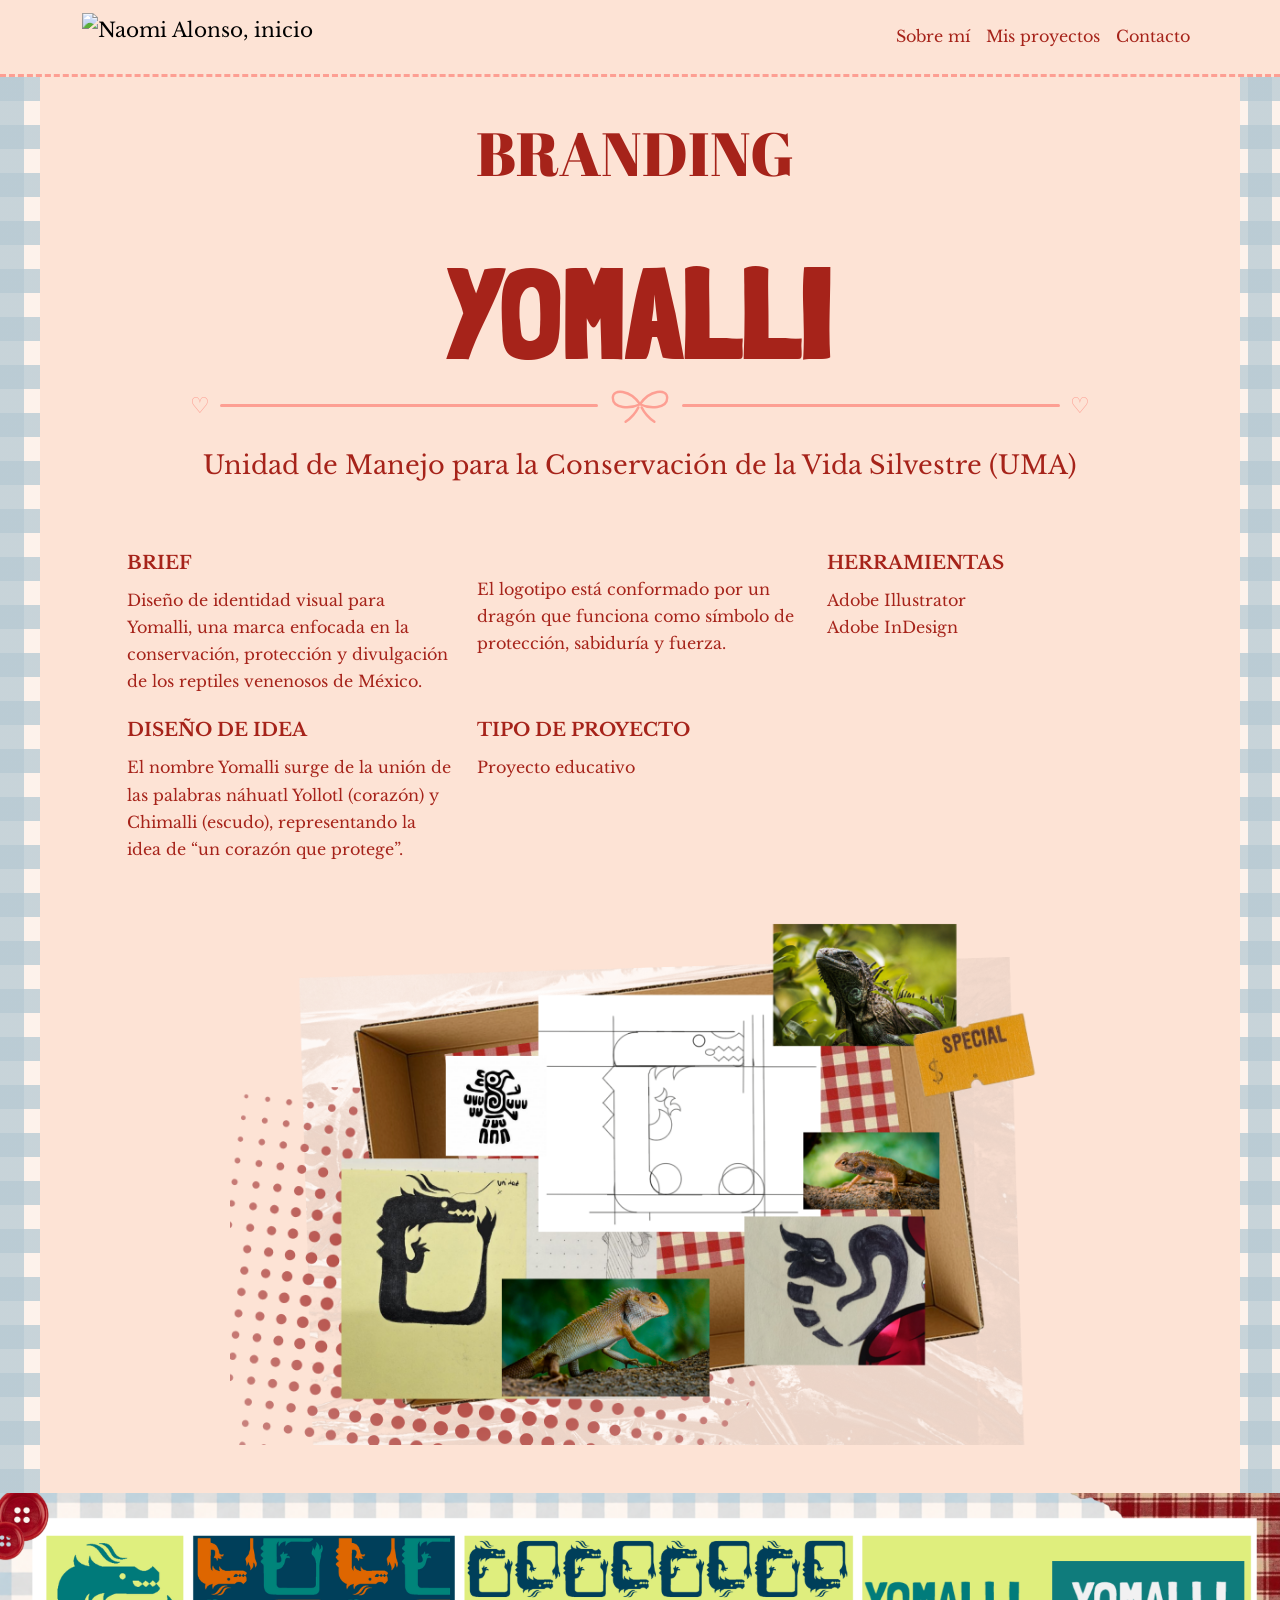
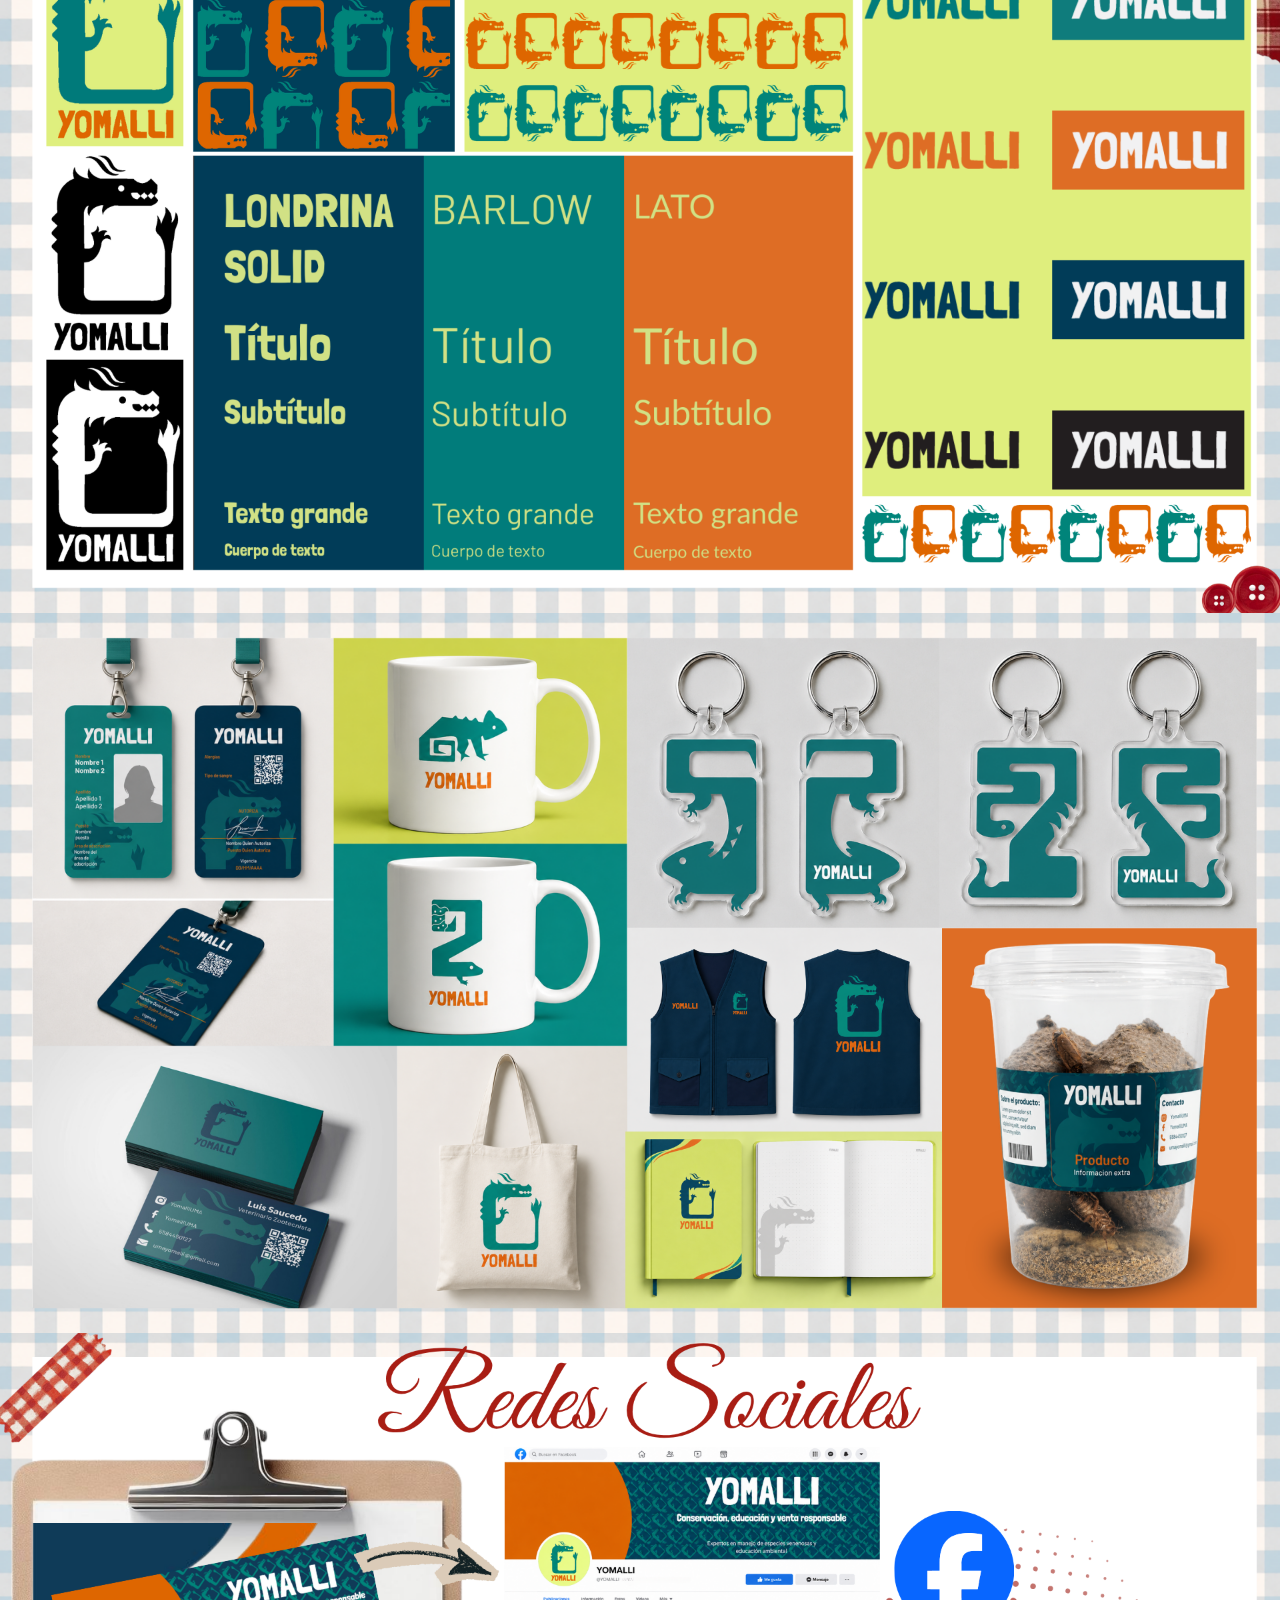
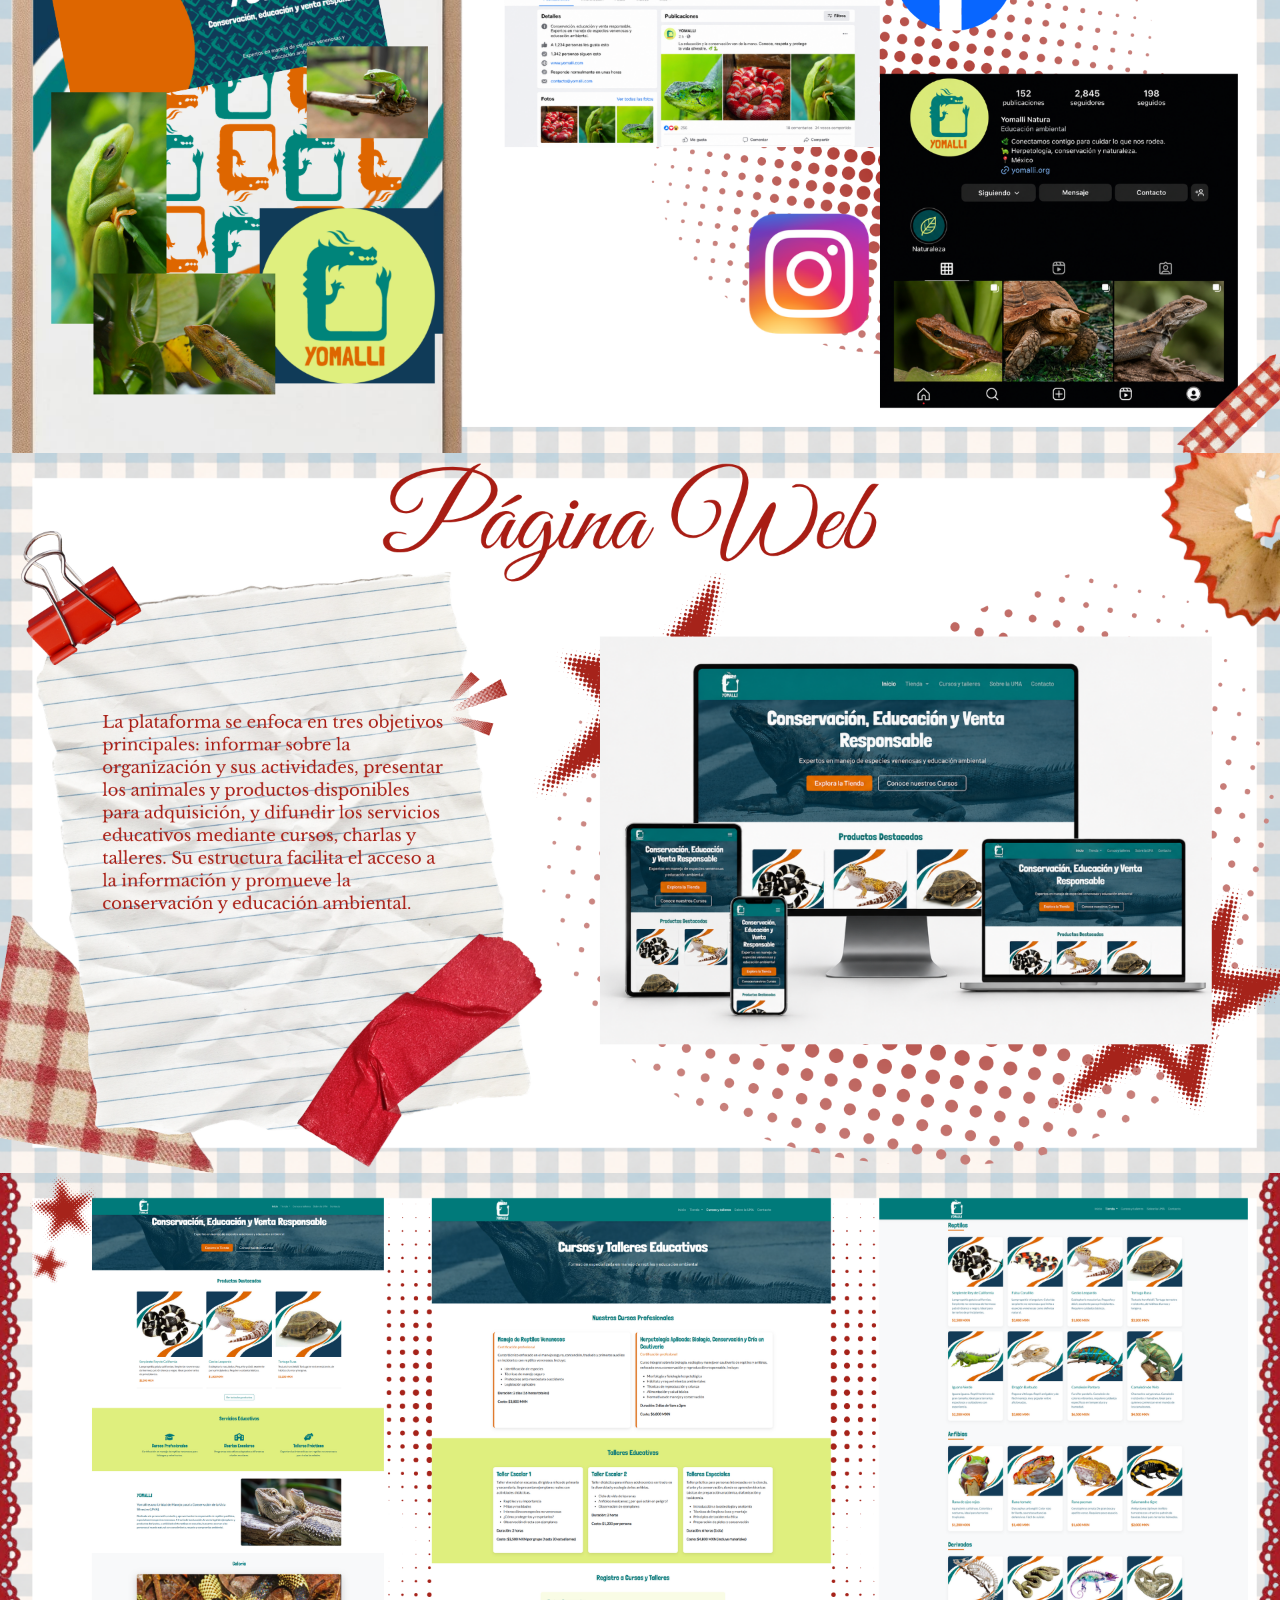
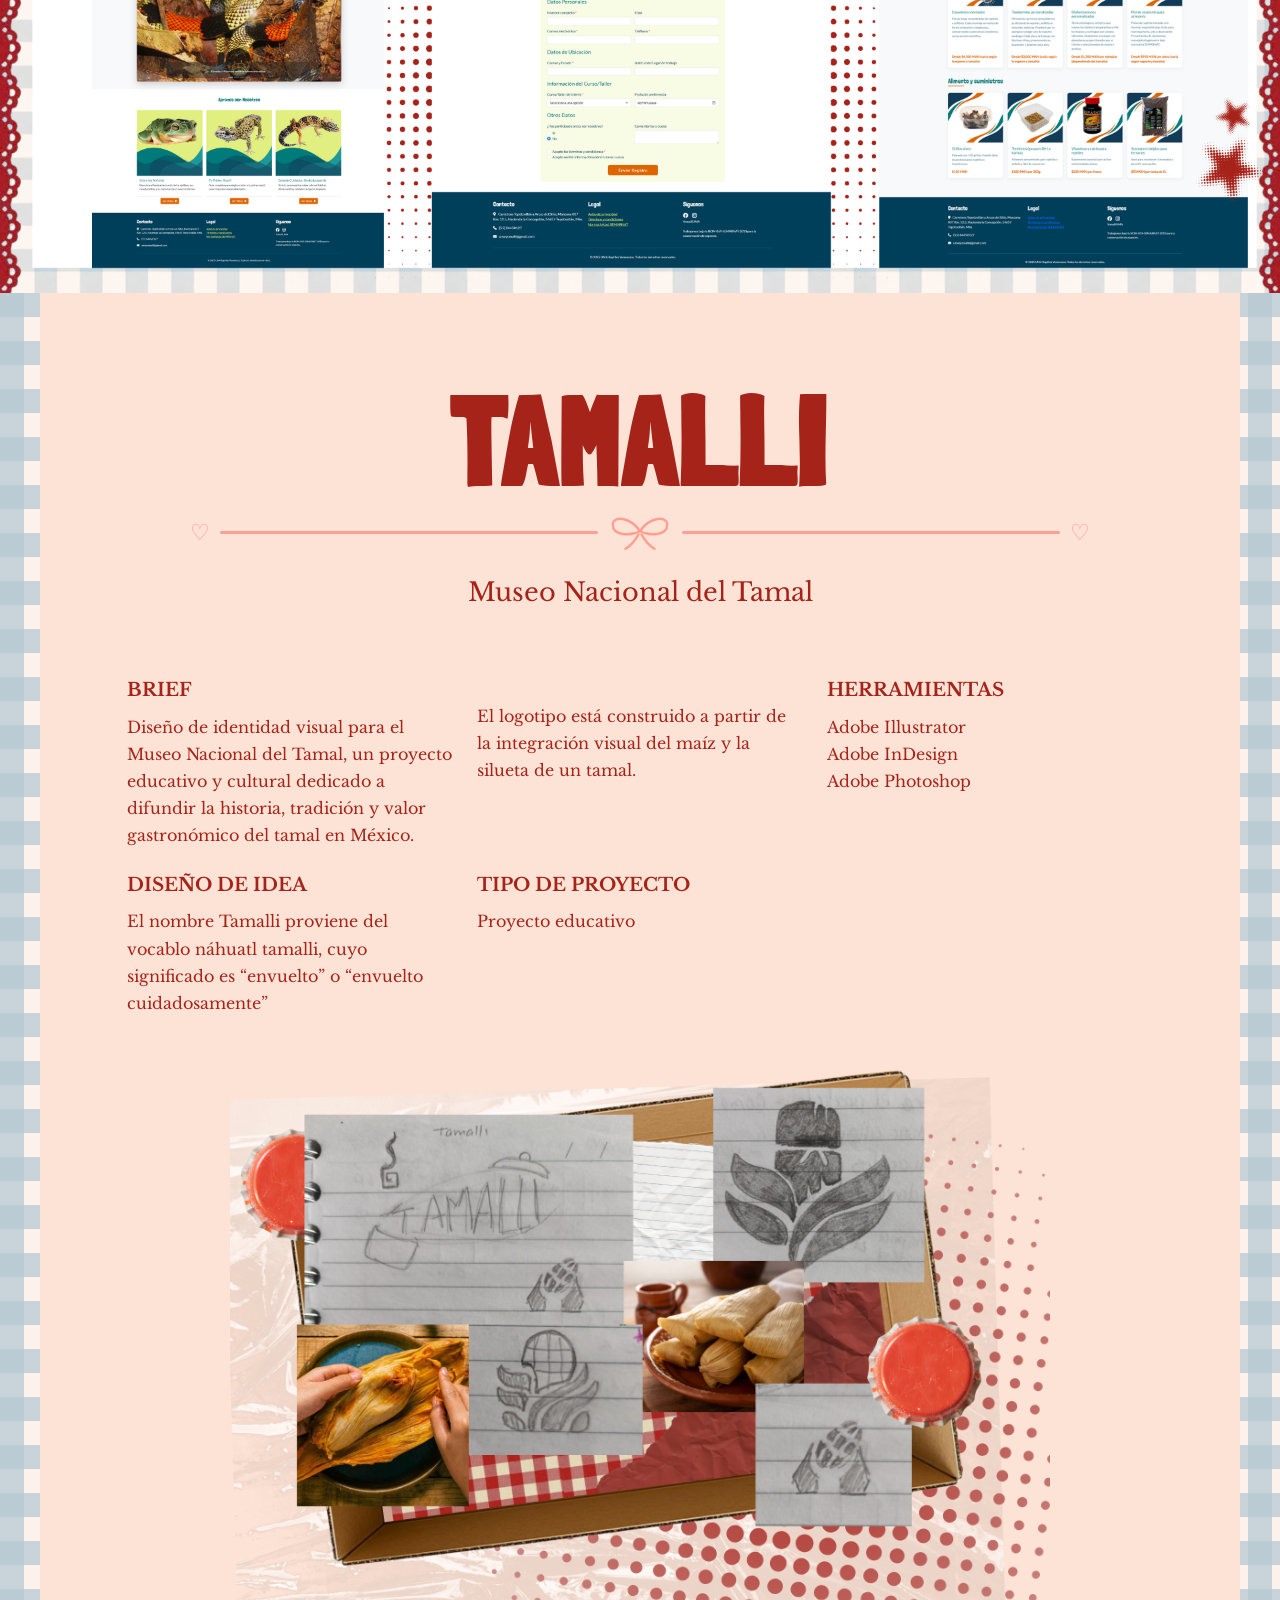
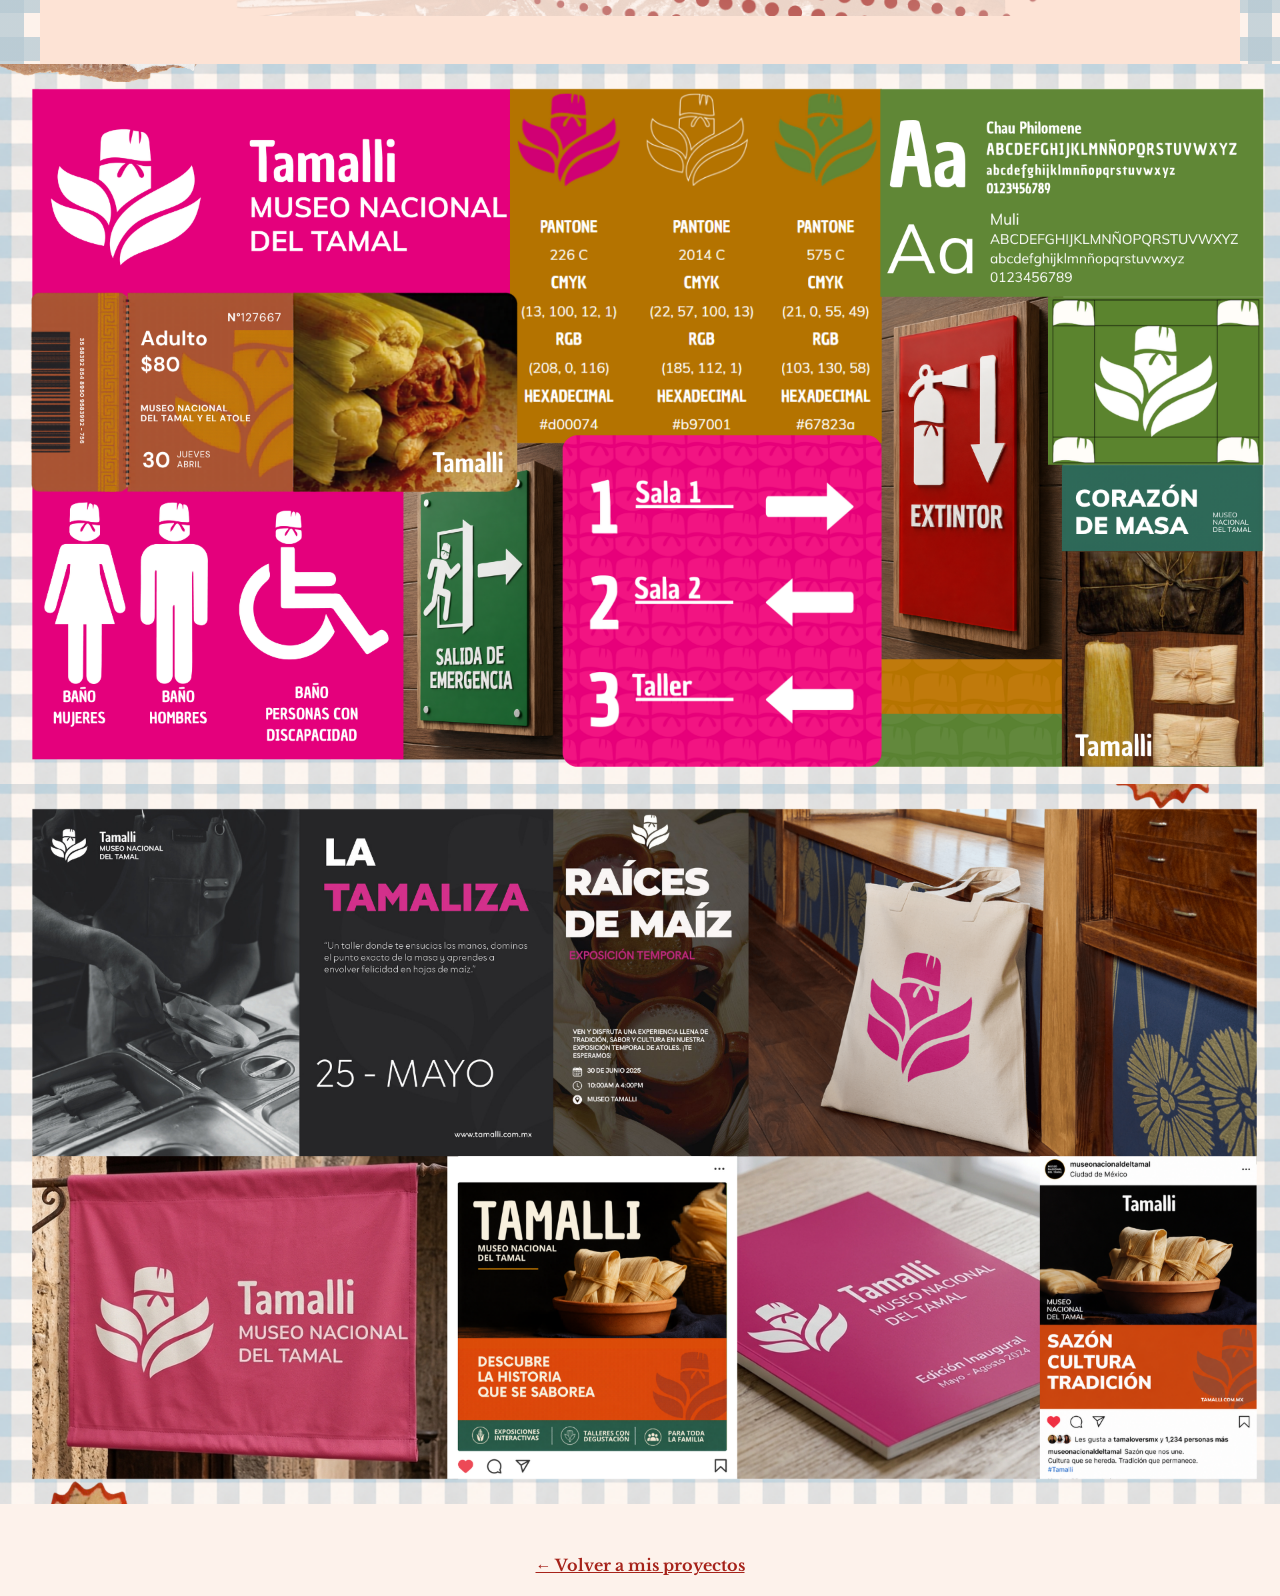
==== branding.html @ 34e79b61 "Add files via upload" ====
<!DOCTYPE html>
<html lang="es">
<head>
  <meta charset="UTF-8">
  <meta name="viewport" content="width=device-width, initial-scale=1">
  <title>Branding · Yomalli | Naomi Alonso</title>
  <link href="https://cdn.jsdelivr.net/npm/bootstrap@5.3.3/dist/css/bootstrap.min.css" rel="stylesheet">
  <link rel="preconnect" href="https://fonts.googleapis.com">
  <link rel="preconnect" href="https://fonts.gstatic.com" crossorigin>
  <link href="https://fonts.googleapis.com/css2?family=Abril+Fatface&family=Caveat:wght@500;700&family=Libre+Baskerville:wght@400;700&family=Londrina+Solid:wght@900&display=swap" rel="stylesheet">
  <link href="estilosb.css" rel="stylesheet">
</head>
<body>

  <!-- ============ MENÚ ============ -->
  <nav class="navbar navbar-expand-lg barra-menu sticky-top">
    <div class="container">
      <a class="navbar-brand" href="index.html">
        <img class="logo-nav" src="img/logoimg.png" alt="Naomi Alonso, inicio">
      </a>
      <button class="navbar-toggler" type="button" data-bs-toggle="collapse" data-bs-target="#menu" aria-controls="menu" aria-expanded="false" aria-label="Abrir menú">
        <span class="navbar-toggler-icon"></span>
      </button>
      <div class="collapse navbar-collapse" id="menu">
        <ul class="navbar-nav ms-auto">
          <li class="nav-item"><a class="nav-link" href="index.html#sobre-mi">Sobre mí</a></li>
          <li class="nav-item"><a class="nav-link" href="index.html#proyectos">Mis proyectos</a></li>
          <li class="nav-item"><a class="nav-link" href="index.html#contacto">Contacto</a></li>
        </ul>
      </div>
    </div>
  </nav>

  <main>

    <!-- ============ FICHA DEL PROYECTO ============ -->
    <section class="seccion-ficha vichy">
      <div class="ficha">
        <h2 class="titulo-seccion text-center">Branding&nbsp;</h2>
        <p>&nbsp;</p>
<h1 class="titulo-yomalli">Yomalli</h1>

        <div class="separador separador-lazo" aria-hidden="true">
          <span class="corazon">♡</span><span class="linea"></span>
          <!-- lazo -->
          <svg class="lazo" viewBox="0 0 80 50" width="64" height="40" fill="none" stroke="currentColor" stroke-width="3" stroke-linecap="round" stroke-linejoin="round">
            <path d="M40 24 C28 6 6 4 6 16 C6 30 28 30 40 24 Z"/>
            <path d="M40 24 C52 6 74 4 74 16 C74 30 52 30 40 24 Z"/>
            <path d="M38 28 C34 36 28 42 22 46"/>
            <path d="M42 28 C46 36 52 42 58 46"/>
          </svg>
          <span class="linea"></span><span class="corazon">♡</span>
        </div>

        <p class="subtitulo-uma">Unidad de Manejo para la Conservación de la Vida Silvestre (UMA)</p>

        <div class="row g-4 datos">
          <div class="col-md-4">
            <h2 class="dato-titulo">Brief</h2>
            <p>Diseño de identidad visual para Yomalli, una marca enfocada en la conservación, protección y divulgación de los reptiles venenosos de México.</p>
          </div>
          <div class="col-md-4">
            <p class="pt-md-4">El logotipo está conformado por un dragón que funciona como símbolo de protección, sabiduría y fuerza.</p>
          </div>
          <div class="col-md-4">
            <h2 class="dato-titulo">Herramientas</h2>
            <p>Adobe Illustrator<br>Adobe InDesign</p>
          </div>

          <div class="col-md-4">
            <h2 class="dato-titulo">Diseño de idea</h2>
            <p>El nombre Yomalli surge de la unión de las palabras náhuatl Yollotl (corazón) y Chimalli (escudo), representando la idea de “un corazón que protege”.</p>
          </div>
          <div class="col-md-4">
            <h2 class="dato-titulo">Tipo de proyecto</h2>
            <p>Proyecto educativo</p>
          </div>
        </div>
 <!-- Collage del proceso (bocetos, referencias de reptiles, caja de cartón).
             Expórtalo desde Canva como PNG con fondo transparente para que se funda con el papel durazno. -->
        <img class="collage" src="yom.png" alt="Collage del proceso: bocetos del dragón, construcción del logotipo y fotografías de reptiles de referencia">
      </div>
    </section>

    <!-- ============ TABLERO DE MARCA (imagen a todo el ancho) ============ -->
    <section aria-labelledby="identidad">
      <h2 id="identidad" class="visually-hidden">Identidad visual de Yomalli</h2>
      <img class="img-ancha" src="yom2.png" alt="Tablero de identidad visual de Yomalli: logotipo del dragón en verde azulado, negro y blanco, patrones, tipografías Londrina Solid, Barlow y Lato, y versiones del nombre en distintos colores">
    </section>

	  <section aria-labelledby="identidad">
      <h2 id="identidad1" class="visually-hidden">Identidad visual de Yomalli</h2>
      <img class="img-ancha" src="yom3.png" alt="Tablero de identidad visual de Yomalli: logotipo del dragón en verde azulado, negro y blanco, patrones, tipografías Londrina Solid, Barlow y Lato, y versiones del nombre en distintos colores">
    </section>
	  
	  <section aria-labelledby="identidad">
      <h2 id="identidad2" class="visually-hidden">Identidad visual de Yomalli</h2>
      <img class="img-ancha" src="yom4.png" alt="Tablero de identidad visual de Yomalli: logotipo del dragón en verde azulado, negro y blanco, patrones, tipografías Londrina Solid, Barlow y Lato, y versiones del nombre en distintos colores">
    </section>
	  
	  <section aria-labelledby="identidad">
      <h2 id="identidad3" class="visually-hidden">Identidad visual de Yomalli</h2>
      <img class="img-ancha" src="yom5.png" alt="Tablero de identidad visual de Yomalli: logotipo del dragón en verde azulado, negro y blanco, patrones, tipografías Londrina Solid, Barlow y Lato, y versiones del nombre en distintos colores">
    </section>
	  
<section aria-labelledby="identidad">
      <h2 id="identidad4" class="visually-hidden">Identidad visual de Yomalli</h2>
      <img class="img-ancha" src="yom6.png" alt="Tablero de identidad visual de Yomalli: logotipo del dragón en verde azulado, negro y blanco, patrones, tipografías Londrina Solid, Barlow y Lato, y versiones del nombre en distintos colores">
    </section>
	  
<!-- ============ FICHA DEL PROYECTO ============ -->
    <section class="seccion-ficha vichy">
      <div class="ficha">
        <p>&nbsp;</p>
<h1 class="titulo-yomalli">tamalli</h1>

        <div class="separador separador-lazo" aria-hidden="true">
          <span class="corazon">♡</span><span class="linea"></span>
          <!-- lazo -->
          <svg class="lazo" viewBox="0 0 80 50" width="64" height="40" fill="none" stroke="currentColor" stroke-width="3" stroke-linecap="round" stroke-linejoin="round">
            <path d="M40 24 C28 6 6 4 6 16 C6 30 28 30 40 24 Z"/>
            <path d="M40 24 C52 6 74 4 74 16 C74 30 52 30 40 24 Z"/>
            <path d="M38 28 C34 36 28 42 22 46"/>
            <path d="M42 28 C46 36 52 42 58 46"/>
          </svg>
          <span class="linea"></span><span class="corazon">♡</span>
        </div>

        <p class="subtitulo-uma">Museo Nacional del Tamal</p>

        <div class="row g-4 datos">
          <div class="col-md-4">
            <h2 class="dato-titulo">Brief</h2>
            <p>Diseño de identidad visual para el Museo Nacional del Tamal, un proyecto educativo y cultural dedicado a difundir la historia, tradición y valor gastronómico del tamal en México.</p>
          </div>
          <div class="col-md-4">
            <p class="pt-md-4">El logotipo está construido a partir de la integración visual del maíz y la silueta de un tamal.</p>
          </div>
          <div class="col-md-4">
            <h2 class="dato-titulo">Herramientas</h2>
            <p>Adobe Illustrator<br>
              Adobe InDesign</p>
            <p>Adobe Photoshop&nbsp;</p>
          </div>

          <div class="col-md-4">
            <h2 class="dato-titulo">Diseño de idea</h2>
            <p>El nombre Tamalli proviene del vocablo náhuatl tamalli, cuyo significado es “envuelto” o “envuelto cuidadosamente”</p>
          </div>
          <div class="col-md-4">
            <h2 class="dato-titulo">Tipo de proyecto</h2>
            <p>Proyecto educativo</p>
          </div>
        </div>
 <!-- Collage del proceso (bocetos, referencias de reptiles, caja de cartón).
             Expórtalo desde Canva como PNG con fondo transparente para que se funda con el papel durazno. -->
        <img class="collage" src="tam.png" alt="Collage del proceso: bocetos del dragón, construcción del logotipo y fotografías de reptiles de referencia">
      </div>
    </section>
<section aria-labelledby="identidad">
      <h2 id="identidad5" class="visually-hidden">Identidad visual de Yomalli</h2>
      <img class="img-ancha" src="tam1.png" alt="Tablero de identidad visual de Yomalli: logotipo del dragón en verde azulado, negro y blanco, patrones, tipografías Londrina Solid, Barlow y Lato, y versiones del nombre en distintos colores">
    </section>
	  
	  <section aria-labelledby="identidad">
      <h2 id="identidad6" class="visually-hidden">Identidad visual de Yomalli</h2>
      <img class="img-ancha" src="tam2.png" alt="Tablero de identidad visual de Yomalli: logotipo del dragón en verde azulado, negro y blanco, patrones, tipografías Londrina Solid, Barlow y Lato, y versiones del nombre en distintos colores">
    </section>
	  
	  <p class="text-center mt-5"><a class="enlace-pie" href="index.html#proyectos">← Volver a mis proyectos</a></p>
  </main>

  <script src="https://cdn.jsdelivr.net/npm/bootstrap@5.3.3/dist/js/bootstrap.bundle.min.js"></script>
</body>
</html>
---- estilosb.css ----
@charset "utf-8";
/* CSS Document */
/* =========================================================
   PORTAFOLIO · Naomi Alonso
   Paleta tomada de PORTAFOLIO_2026.pdf
   ========================================================= */
:root {
  --rojo:        #A6231A;
  --durazno:     #FDE3D5;
  --crema:       #FDF2EB;
  --azul-vichy:  #B6C9D3;
  --rosa:        #FD9F93;

  --fuente-titulo: "Abril Fatface", Georgia, serif;
  --fuente-texto:  "Libre Baskerville", Georgia, serif;
  --fuente-firma:  "Caveat", cursive;
}

/* ---------- Base ---------- */
html { scroll-behavior: smooth; scroll-padding-top: 80px; }
body {
  font-family: var(--fuente-texto);
  color: var(--rojo);
  background-color: var(--crema);
  line-height: 1.7;
}
h2 { font-weight: 400; }
a { color: var(--rojo); }
a:focus-visible, .navbar-toggler:focus-visible {
  outline: 3px solid var(--rojo);
  outline-offset: 3px;
}

/* ---------- Fondo de cuadros (vichy) ---------- */
.vichy {
  background-color: var(--crema);
  background-image:
    linear-gradient(90deg, rgba(182, 201, 211, .75) 50%, transparent 50%),
    linear-gradient(rgba(182, 201, 211, .75) 50%, transparent 50%);
  background-size: 48px 48px;
}

/* ---------- Menú ---------- */
.barra-menu {
  background-color: var(--durazno);
  border-bottom: 3px dashed var(--rosa);
}
.logo-nav { height: 48px; width: auto; display: block; }
.barra-menu .nav-link { color: var(--rojo); font-size: 1rem; padding-left: 1rem; padding-right: 1rem; }
.barra-menu .nav-link:hover { text-decoration: underline wavy var(--rosa); text-underline-offset: 6px; }

/* ---------- Imágenes a todo el ancho (header y sobre mí) ---------- */
.img-ancha { display: block; width: 100%; height: auto; }

/* ---------- Mis proyectos: platos ---------- */
.seccion { padding: 5rem 0; }
.plato {
  display: block;
  max-width: 300px;
  margin: 0 auto;
  transition: transform .2s ease;
}
.plato img { width: 100%; height: auto; display: block; }
.plato:hover { transform: rotate(-4deg) scale(1.04); }

/* ---------- Sobre mí ---------- */
.seccion-sobre-mi { background-color: var(--durazno); }
.video {
  display: block;
  width: 100%;
  max-width: 960px;
  margin: 0 auto;
  background: #000;
  border: 6px solid #fff;
  box-shadow: 6px 6px 0 var(--rosa);
}

/* ---------- Contacto ---------- */
.pie { padding: 4rem 0; }
.pie .container {
  background: var(--durazno);
  max-width: 640px;
  padding: 2.5rem 1.5rem;
  border: 3px dashed var(--rosa);
}
.titulo-seccion {
  font-family: var(--fuente-titulo);
  font-size: clamp(2.2rem, 6vw, 3.8rem);
  text-transform: uppercase;
  margin-bottom: 1rem;
}
.firma { font-family: var(--fuente-firma); font-size: 2rem; font-weight: 500; margin: 0; }
.enlace-pie { font-weight: 700; }

/* ---------- Accesibilidad ---------- */
@media (prefers-reduced-motion: reduce) {
  html { scroll-behavior: auto; }
  .plato { transition: none; }
}

/* =========================================================
   TENDEDERO (página de carteles)
   ========================================================= */
:root {
  --pinza:    #D42A20;   /* pinzas rojas */
  --etiqueta: #B8283F;   /* papel rasgado de las descripciones */
  --cuerda-1: #D9B87C;
  --cuerda-2: #B8925A;
}

.tendedero {
  position: relative;
  background: #fff;
  padding-bottom: 3.5rem;
  overflow: hidden;
}
/* Puntos de semitono en los costados */
.tendedero::before,
.tendedero::after {
  content: "";
  position: absolute;
  top: 30%;
  width: 130px;
  height: 45%;
  background: radial-gradient(circle, var(--rojo) 38%, transparent 42%) 0 0 / 14px 14px;
  opacity: .8;
  pointer-events: none;
}
.tendedero::before { left: 0;  -webkit-mask-image: linear-gradient(90deg, #000, transparent); mask-image: linear-gradient(90deg, #000, transparent); }
.tendedero::after  { right: 0; -webkit-mask-image: linear-gradient(270deg, #000, transparent); mask-image: linear-gradient(270deg, #000, transparent); }

/* Cada columna dibuja su tramo de cuerda; juntos forman una sola */
.colgado {
  position: relative;
  padding: 0 1.8rem;
  z-index: 1;
}
.colgado::before {
  content: "";
  position: absolute;
  top: 38px;
  left: 0;
  right: 0;
  height: 16px;
  background: repeating-linear-gradient(135deg, var(--cuerda-1) 0 6px, var(--cuerda-2) 6px 12px);
  box-shadow: 0 3px 5px rgba(0, 0, 0, .25);
  z-index: 2;
}

.cartel-colgado {
  position: relative;
  margin: 0;
  padding-top: 62px;
}
.cartel-colgado img {
  display: block;
  width: 100%;
  height: auto;
  background-color: var(--azul-vichy);   /* se ve mientras no pongas tu imagen */
  box-shadow: 0 6px 14px rgba(0, 0, 0, .25);
  transform: rotate(var(--giro, -2deg));
  transition: transform .25s ease;
}
/* La inclinación de cada cartel se guarda en una variable, así el hover siempre puede ganar */
.colgado:nth-child(3n+1) { --giro: -2deg;  --giro-etiqueta: -2deg; }
.colgado:nth-child(3n+2) { --giro: 1.5deg; --giro-etiqueta: 1.5deg; }
.colgado:nth-child(3n+3) { --giro: -1deg;  --giro-etiqueta: -2deg; }
.cartel-colgado:hover img { transform: rotate(0) scale(1.02); }

/* Pinzas */
.pinza {
  position: absolute;
  top: 10px;
  width: 26px;
  height: 66px;
  border-radius: 5px 5px 8px 8px;
  background: linear-gradient(90deg, #E8473B 0 35%, var(--pinza) 35% 100%);
  box-shadow: 1px 3px 4px rgba(0, 0, 0, .3);
  z-index: 3;
}
.pinza::after {            /* resorte metálico */
  content: "";
  position: absolute;
  left: 4px;
  right: 4px;
  top: 28px;
  height: 6px;
  border-radius: 3px;
  background: #9a9a9a;
}
.pinza-izq { left: 16%; }
.pinza-der { right: 16%; }

/* Descripción en papel rasgado */
.etiqueta {
  position: relative;
  z-index: 2;
  width: 92%;
  margin: -1.4rem auto 0;
  padding: 2rem 1.2rem 1.1rem;
  background: var(--etiqueta);
  color: var(--crema);
  font-size: .92rem;
  line-height: 1.5;
  text-align: center;
  transform: rotate(var(--giro-etiqueta, -2deg));
  clip-path: polygon(0 12%, 8% 6%, 18% 12%, 30% 4%, 44% 11%, 58% 3%, 72% 10%, 86% 4%, 100% 11%,
                     100% 100%, 0 100%);
}

@media (max-width: 767.98px) {
  .colgado { padding: 0 2.5rem; }
  .colgado + .colgado { margin-top: 2rem; }
}
@media (prefers-reduced-motion: reduce) {
  .cartel-colgado img { transition: none; }
}

/* =========================================================
   LÁMINAS (página de branding)
   ========================================================= */
.lamina {
  display: block;
  max-width: 1100px;
  margin: 0 auto 2.5rem;
  border: 6px solid #fff;
  box-shadow: 6px 6px 0 var(--rosa);
  transition: transform .2s ease;
}
.lamina img { display: block; width: 100%; height: auto; }
.lamina:hover { transform: rotate(-.6deg) scale(1.01); }
@media (prefers-reduced-motion: reduce) {
  .lamina { transition: none; }
}

/* =========================================================
   BRANDING · YOMALLI
   ========================================================= */
.seccion-ficha { padding: 0; }
.ficha {
  max-width: 1200px;
  margin: 0 auto;
  padding: 2.5rem 1.5rem 3rem;
  background-color: var(--durazno);
}
.titulo-yomalli {
  font-family: "Londrina Solid", "Abril Fatface", Impact, sans-serif;
  font-weight: 900;
  font-size: clamp(4rem, 14vw, 8rem);
  line-height: 1;
  text-align: center;
  text-transform: uppercase;
  margin: 0;
}

/* Línea con lazo y corazones */
.separador-lazo { display: flex; align-items: center; gap: .6rem; max-width: 900px; margin: .5rem auto 1.2rem; color: var(--rosa); }
.separador-lazo .linea { flex: 1; border-top: 3px solid var(--rosa); border-radius: 3px; }
.separador-lazo .corazon { font-size: 1.4rem; line-height: 1; }
.separador-lazo .lazo { flex: none; }

.subtitulo-uma { text-align: center; font-size: clamp(1rem, 2.6vw, 1.6rem); margin-bottom: 2.5rem; }

.datos { max-width: 1050px; margin: 0 auto; }
.dato-titulo {
  font-family: var(--fuente-texto);
  font-weight: 700;
  font-size: 1.15rem;
  text-transform: uppercase;
  margin-bottom: .8rem;
}
.datos p { margin-bottom: 0; }

.collage {
  display: block;
  width: 100%;
  max-width: 820px;
  height: auto;
  margin: 2.5rem auto 0;
}

/* Tablero de imágenes (fondo blanco sobre cuadros, como en tu diseño) */
.seccion-tablero { padding: 3rem 1rem; }
.tablero {
  max-width: 1200px;
  margin: 0 auto;
  background: #fff;
  padding: 1rem;
}
.tablero img {
  display: block;
  width: 100%;
  height: auto;
  background-color: var(--azul-vichy);   /* se ve mientras no pongas tu imagen */
}
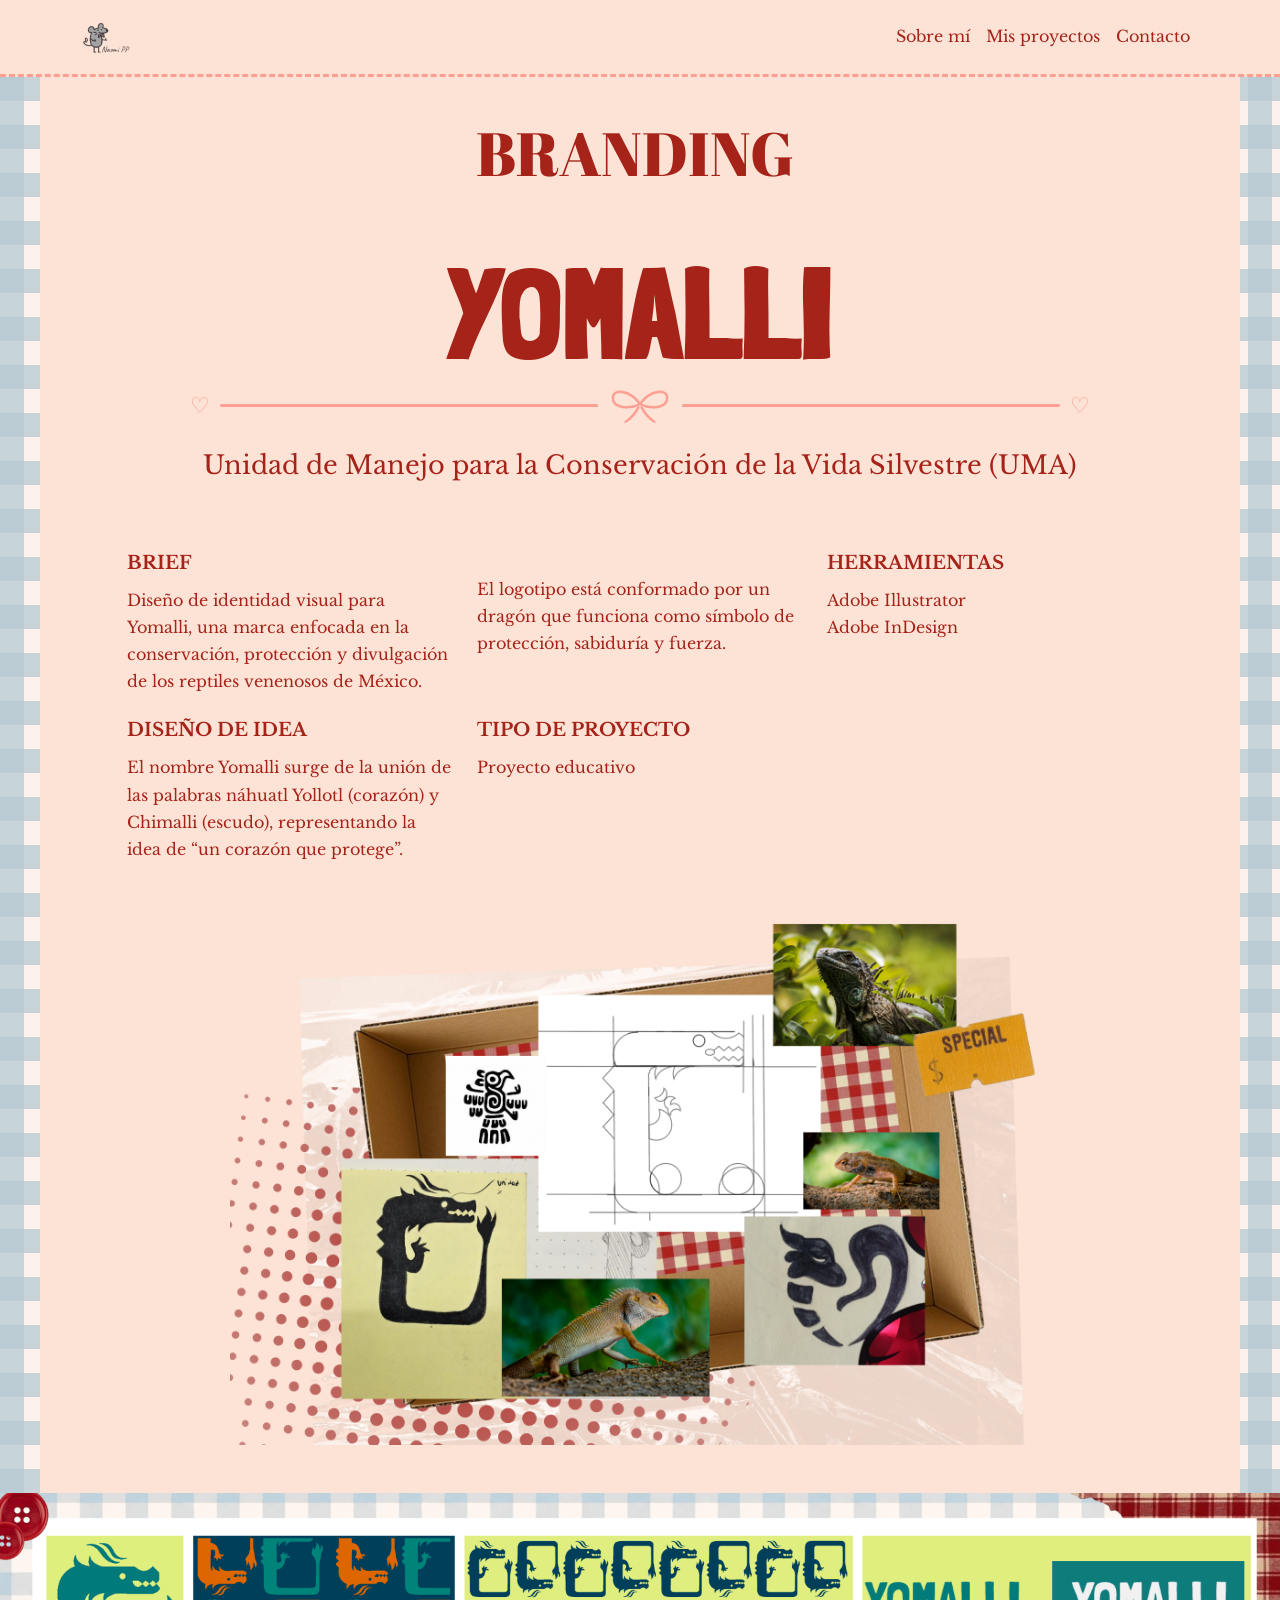
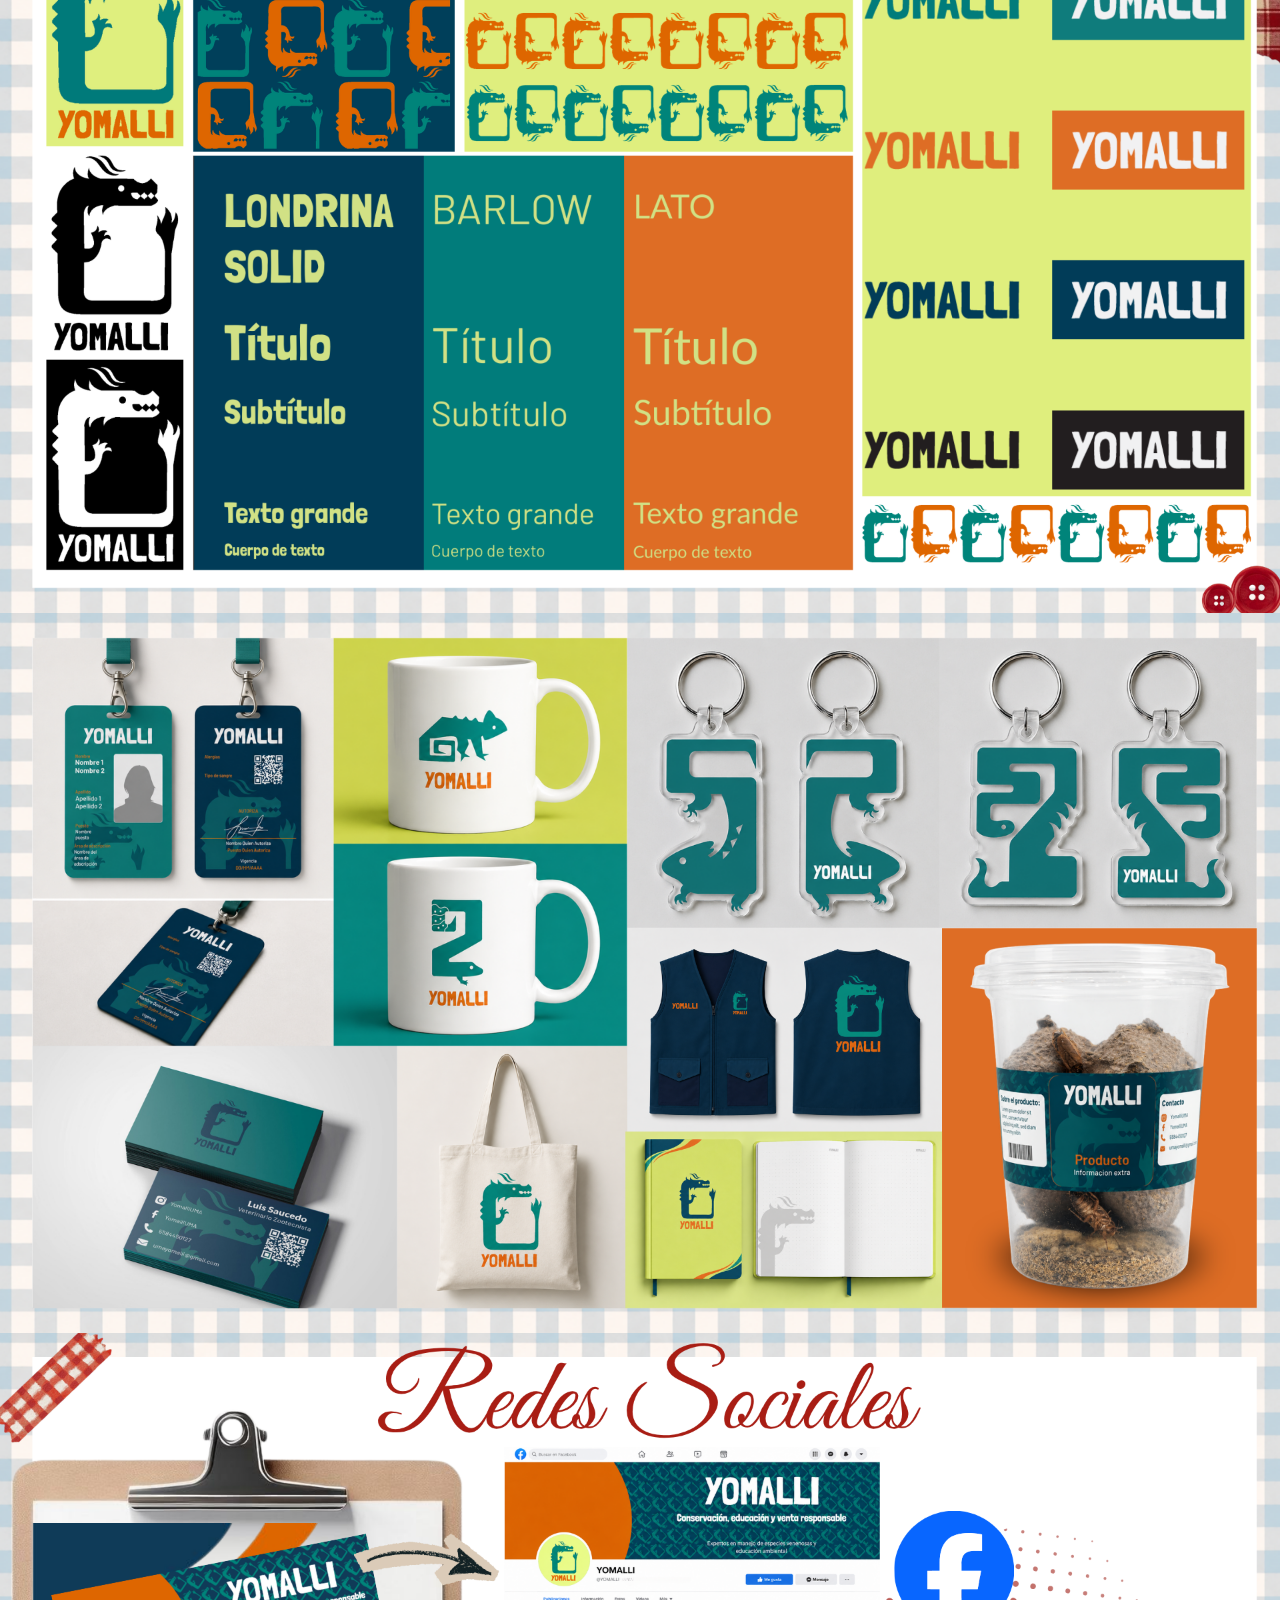
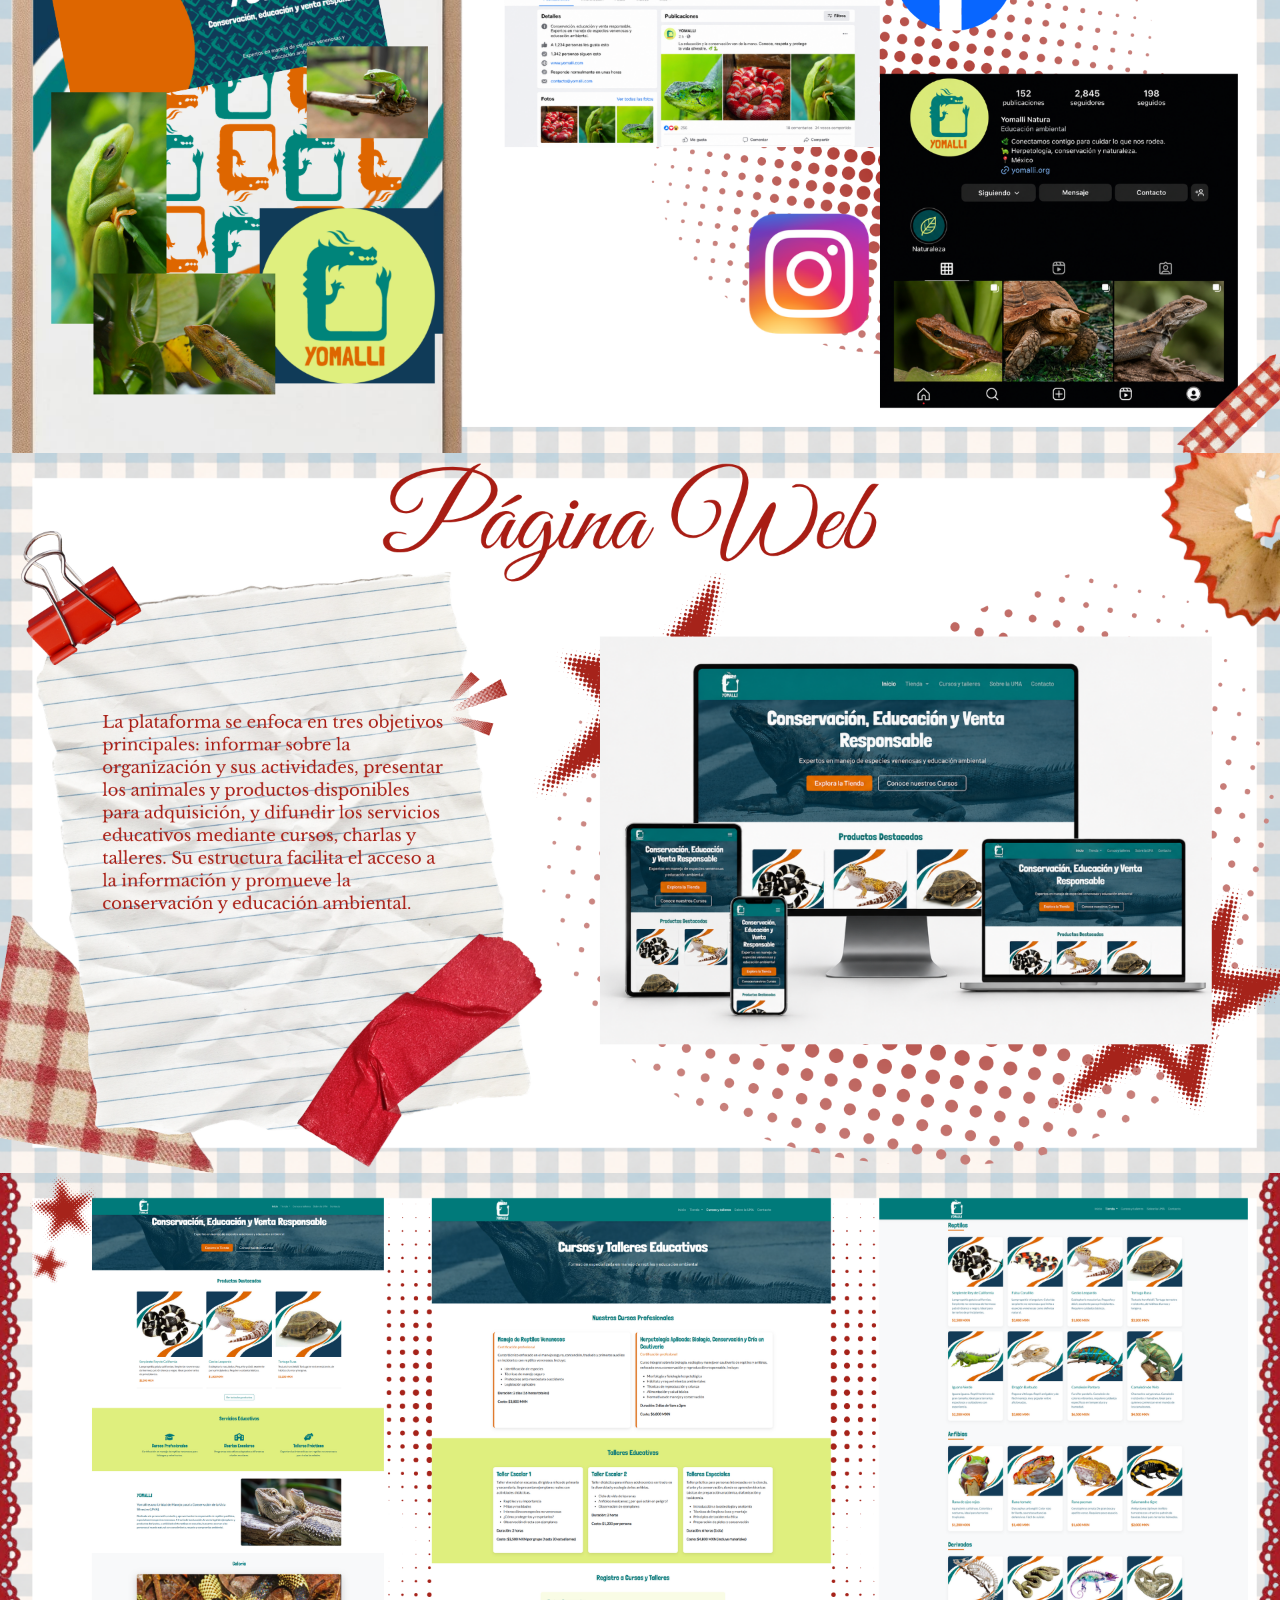
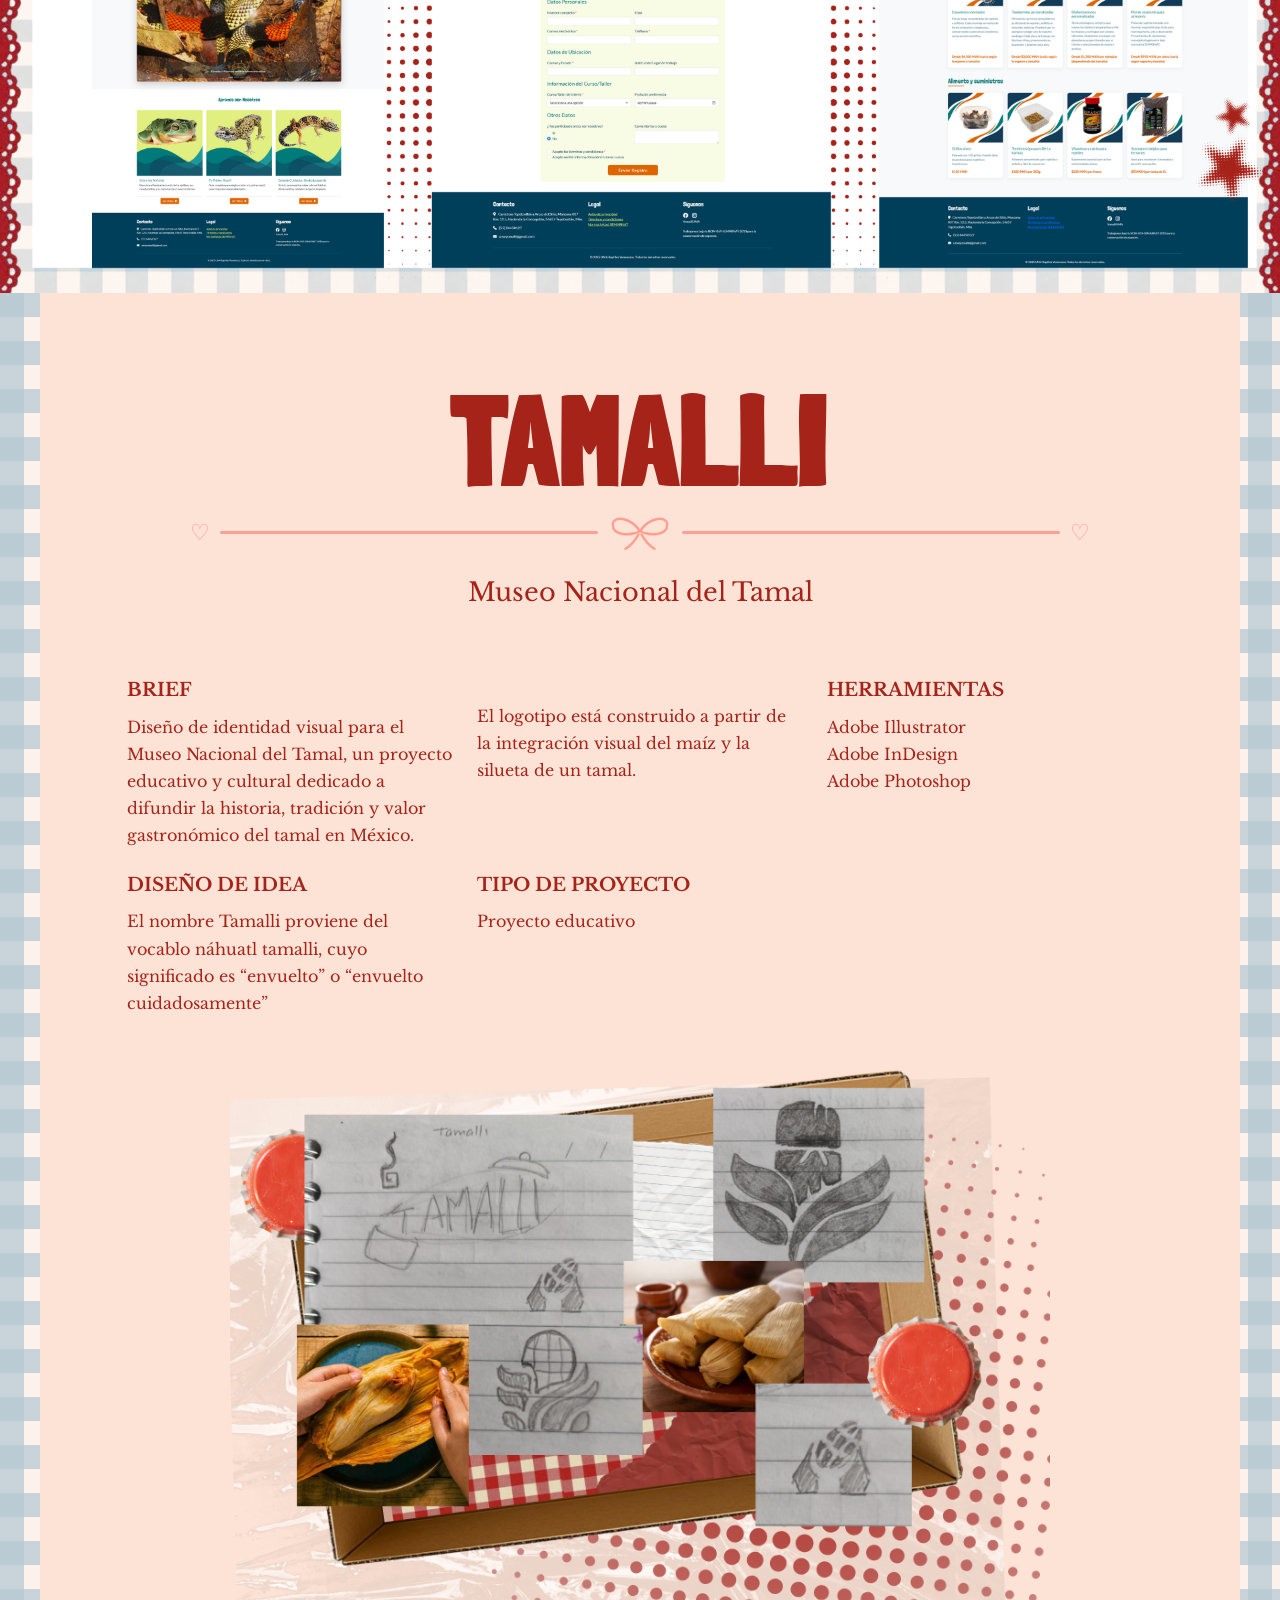
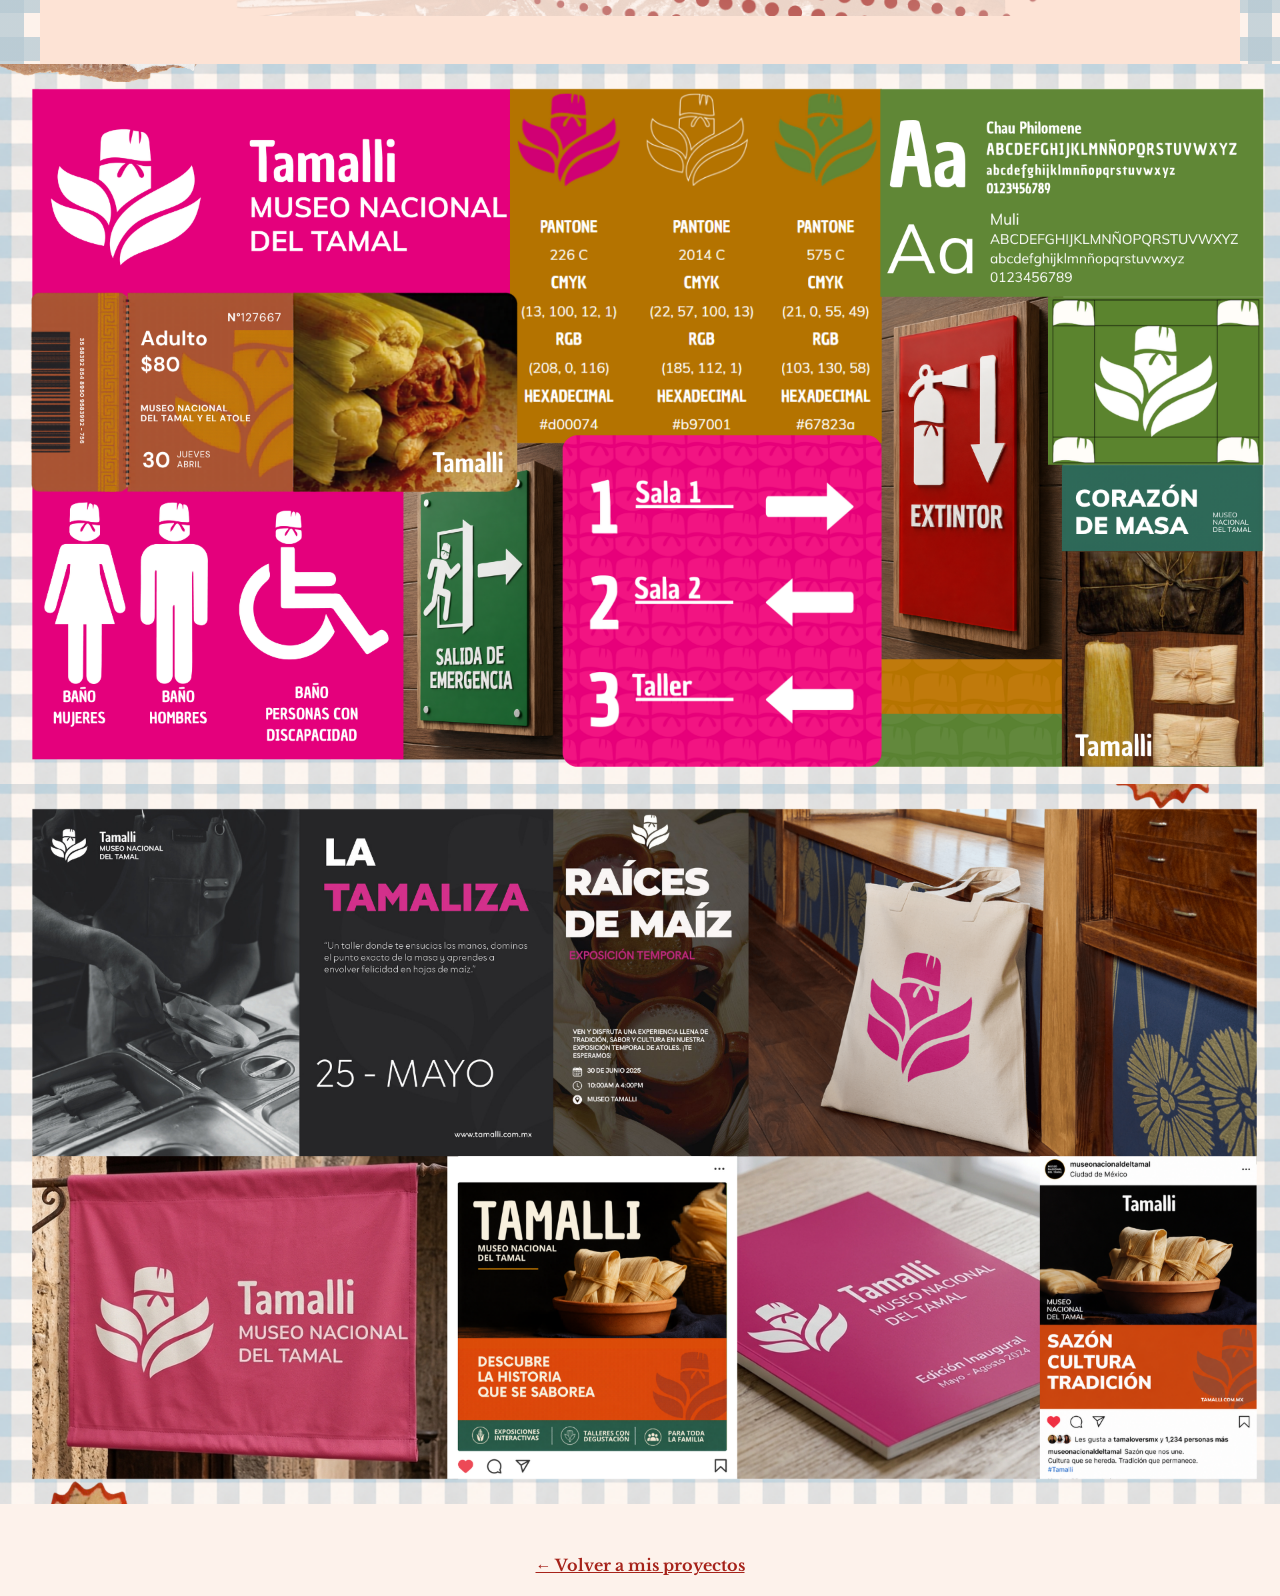
==== commit 0bf33573: "Update branding.html" ====
--- a/branding.html
+++ b/branding.html
@@ -16,7 +16,7 @@
   <nav class="navbar navbar-expand-lg barra-menu sticky-top">
     <div class="container">
       <a class="navbar-brand" href="index.html">
-        <img class="logo-nav" src="img/logoimg.png" alt="Naomi Alonso, inicio">
+        <img class="logo-nav" src="logo.png" alt="Naomi, inicio">
       </a>
       <button class="navbar-toggler" type="button" data-bs-toggle="collapse" data-bs-target="#menu" aria-controls="menu" aria-expanded="false" aria-label="Abrir menú">
         <span class="navbar-toggler-icon"></span>
@@ -172,4 +172,4 @@
 
   <script src="https://cdn.jsdelivr.net/npm/bootstrap@5.3.3/dist/js/bootstrap.bundle.min.js"></script>
 </body>
-</html>+</html>
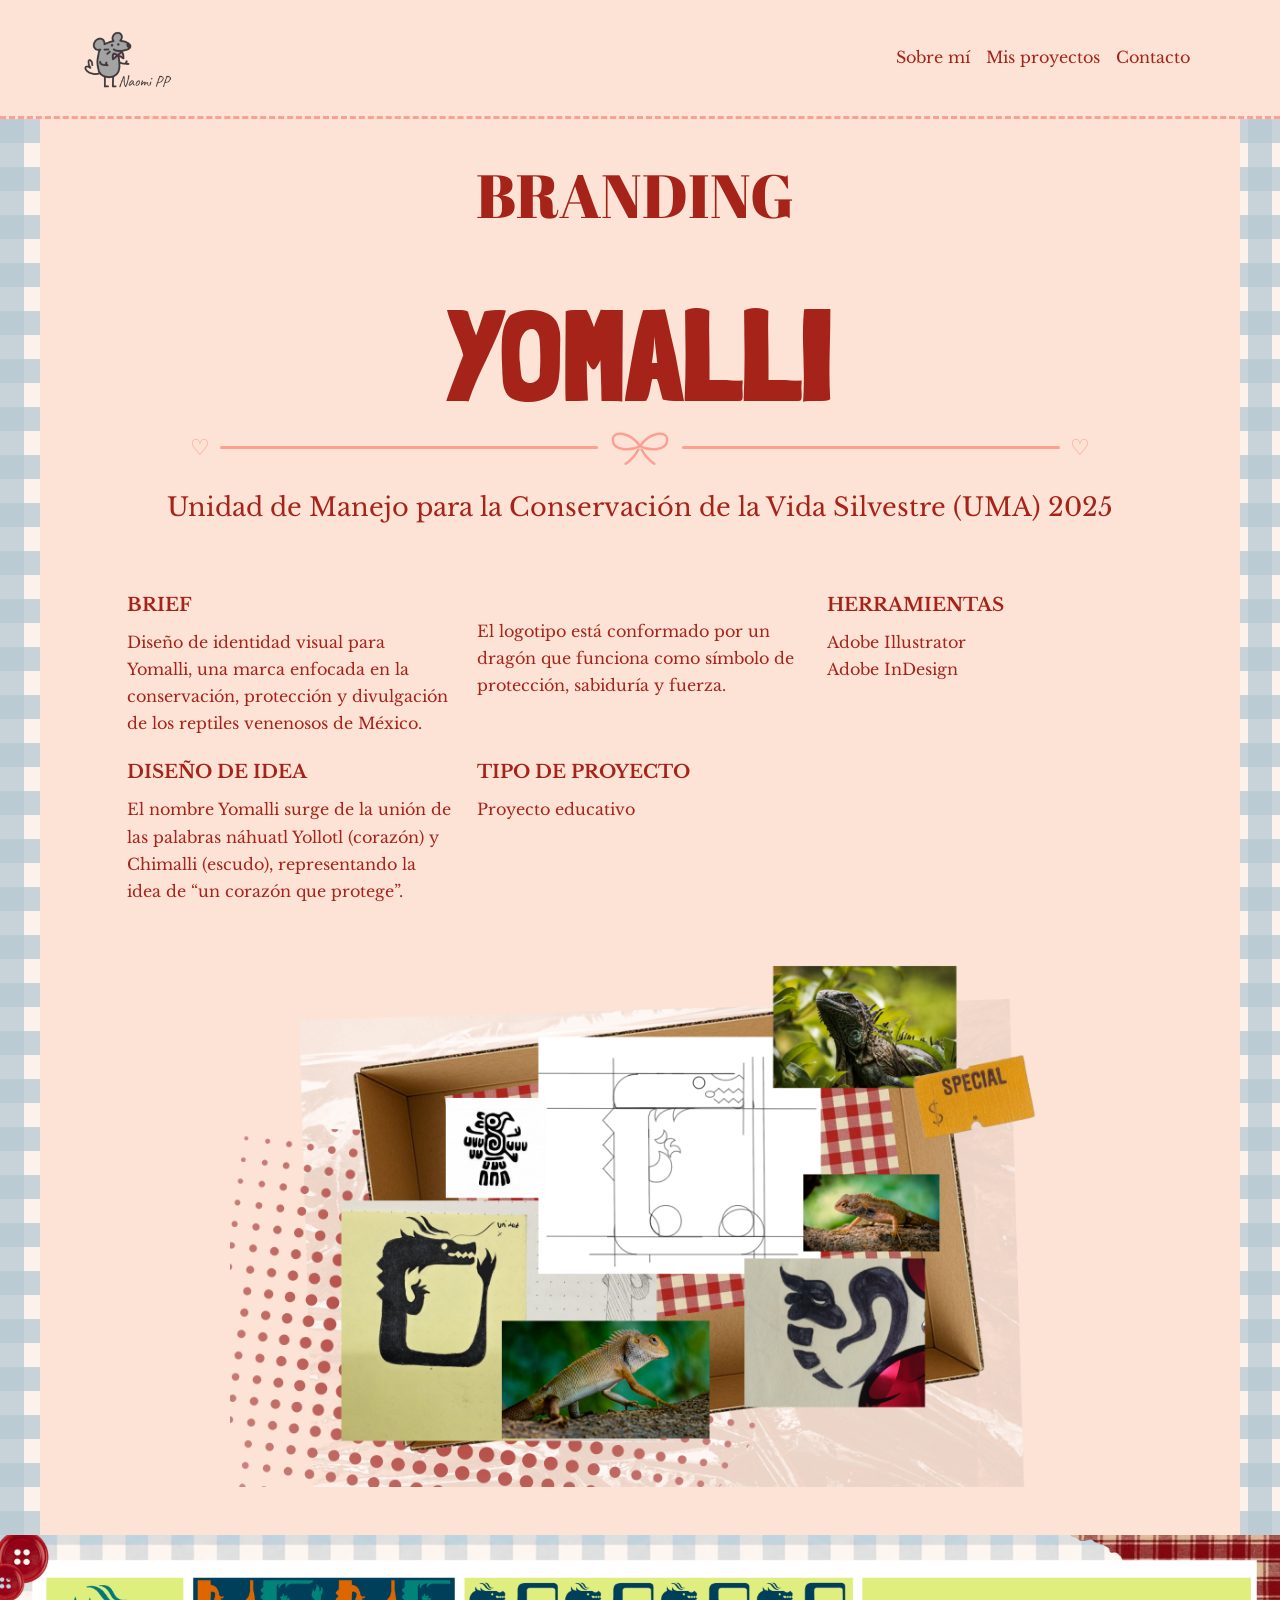
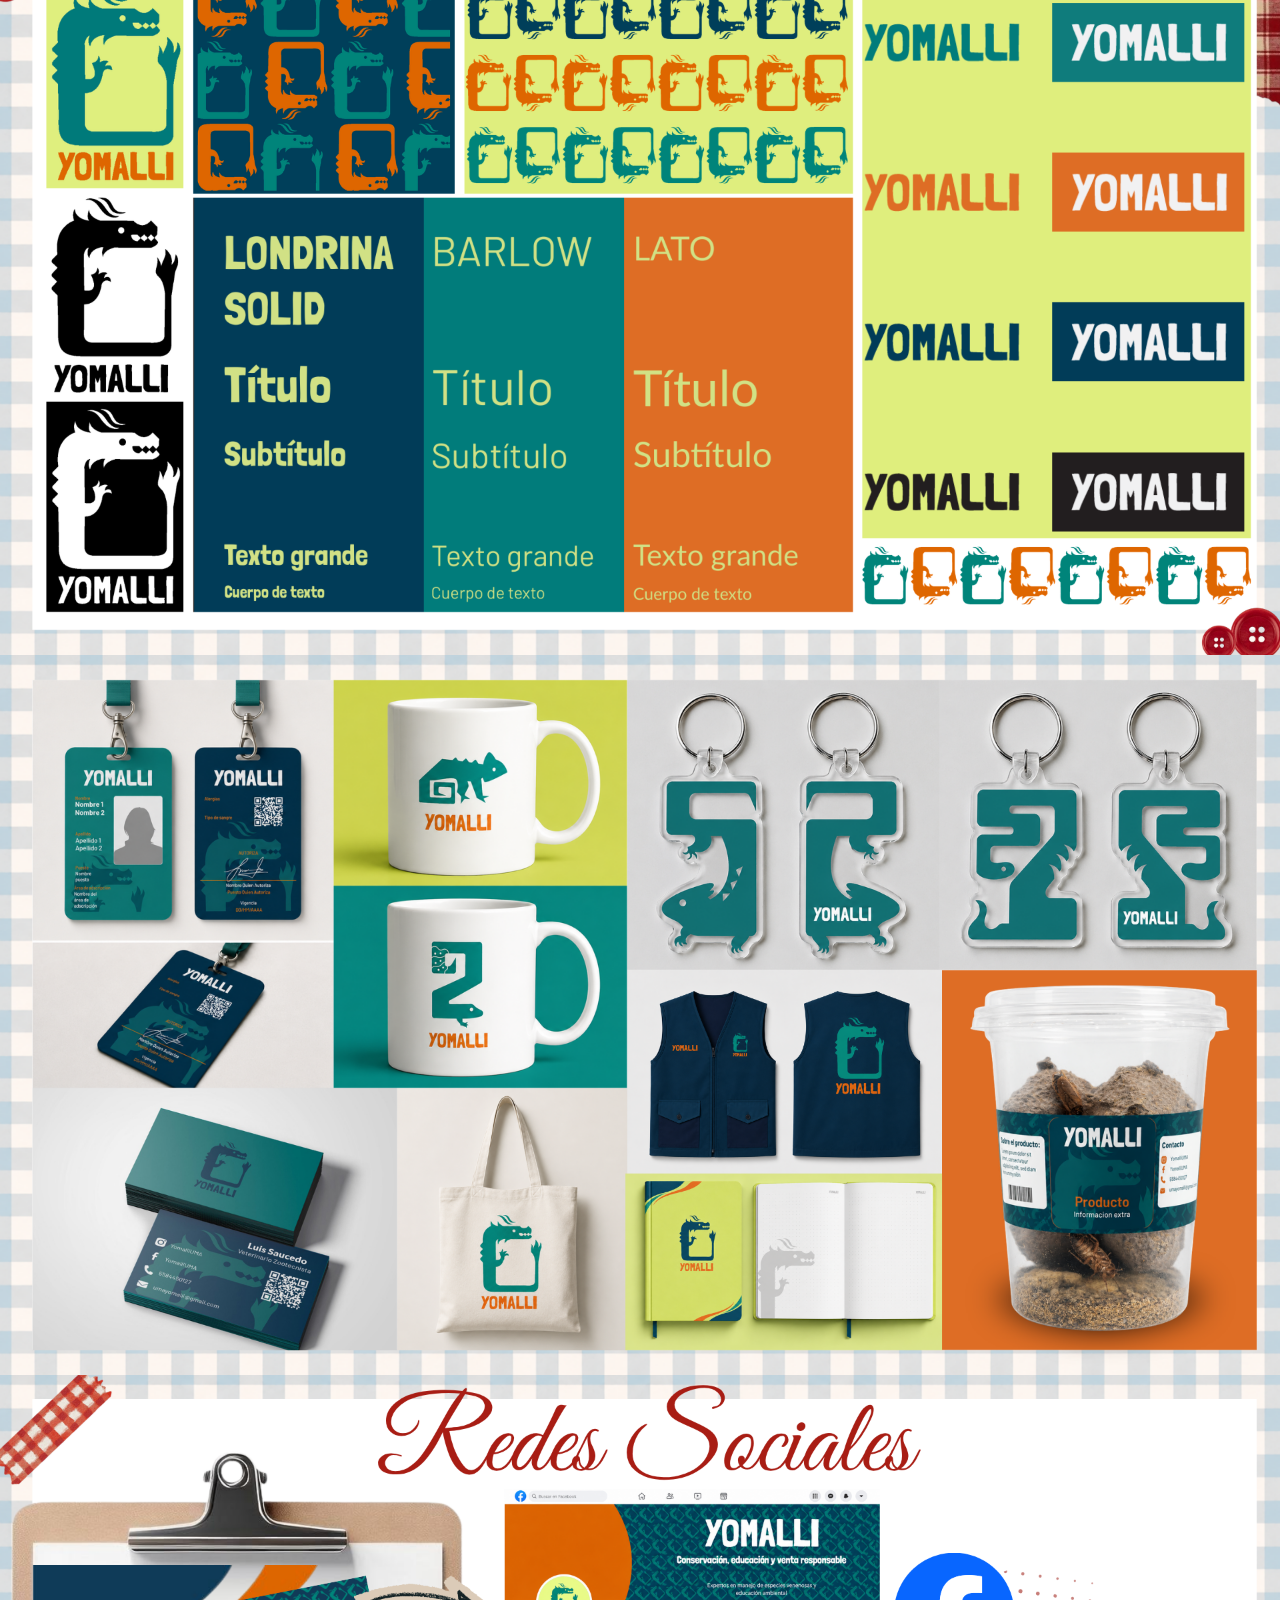
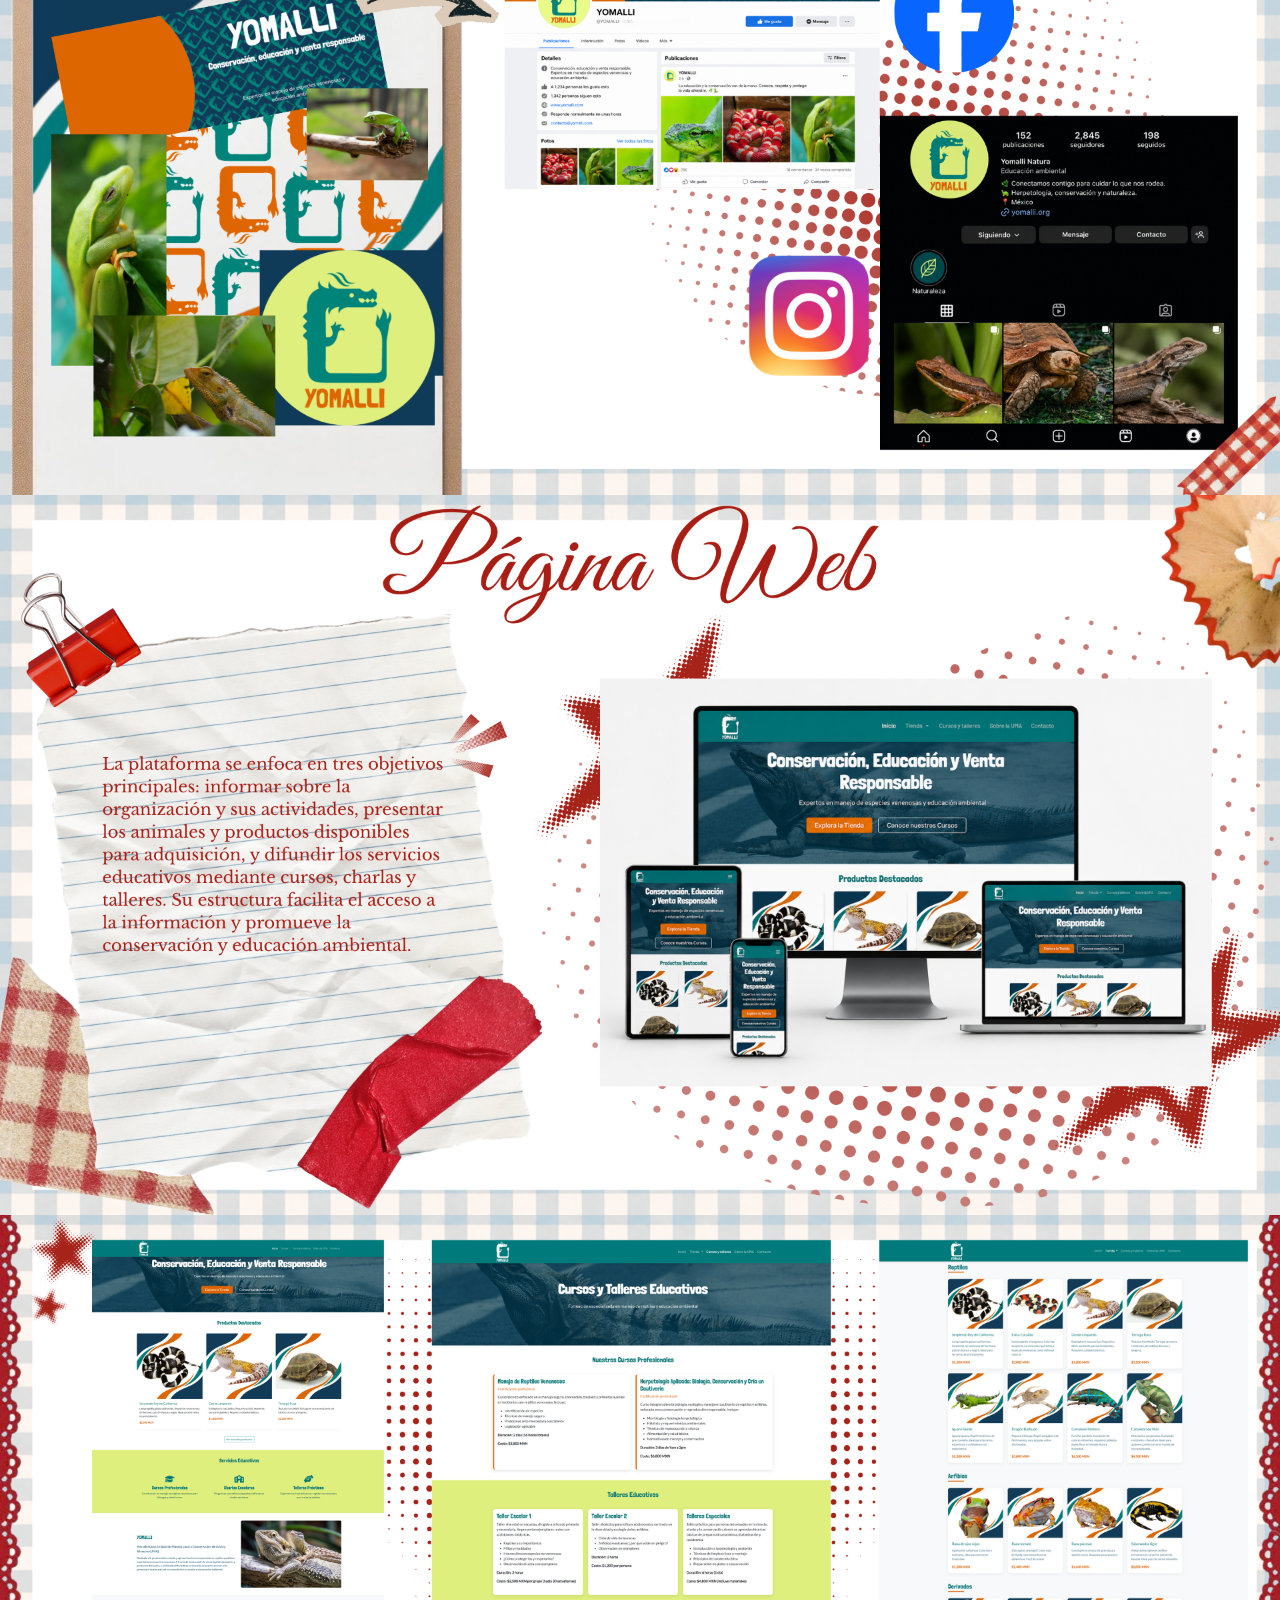
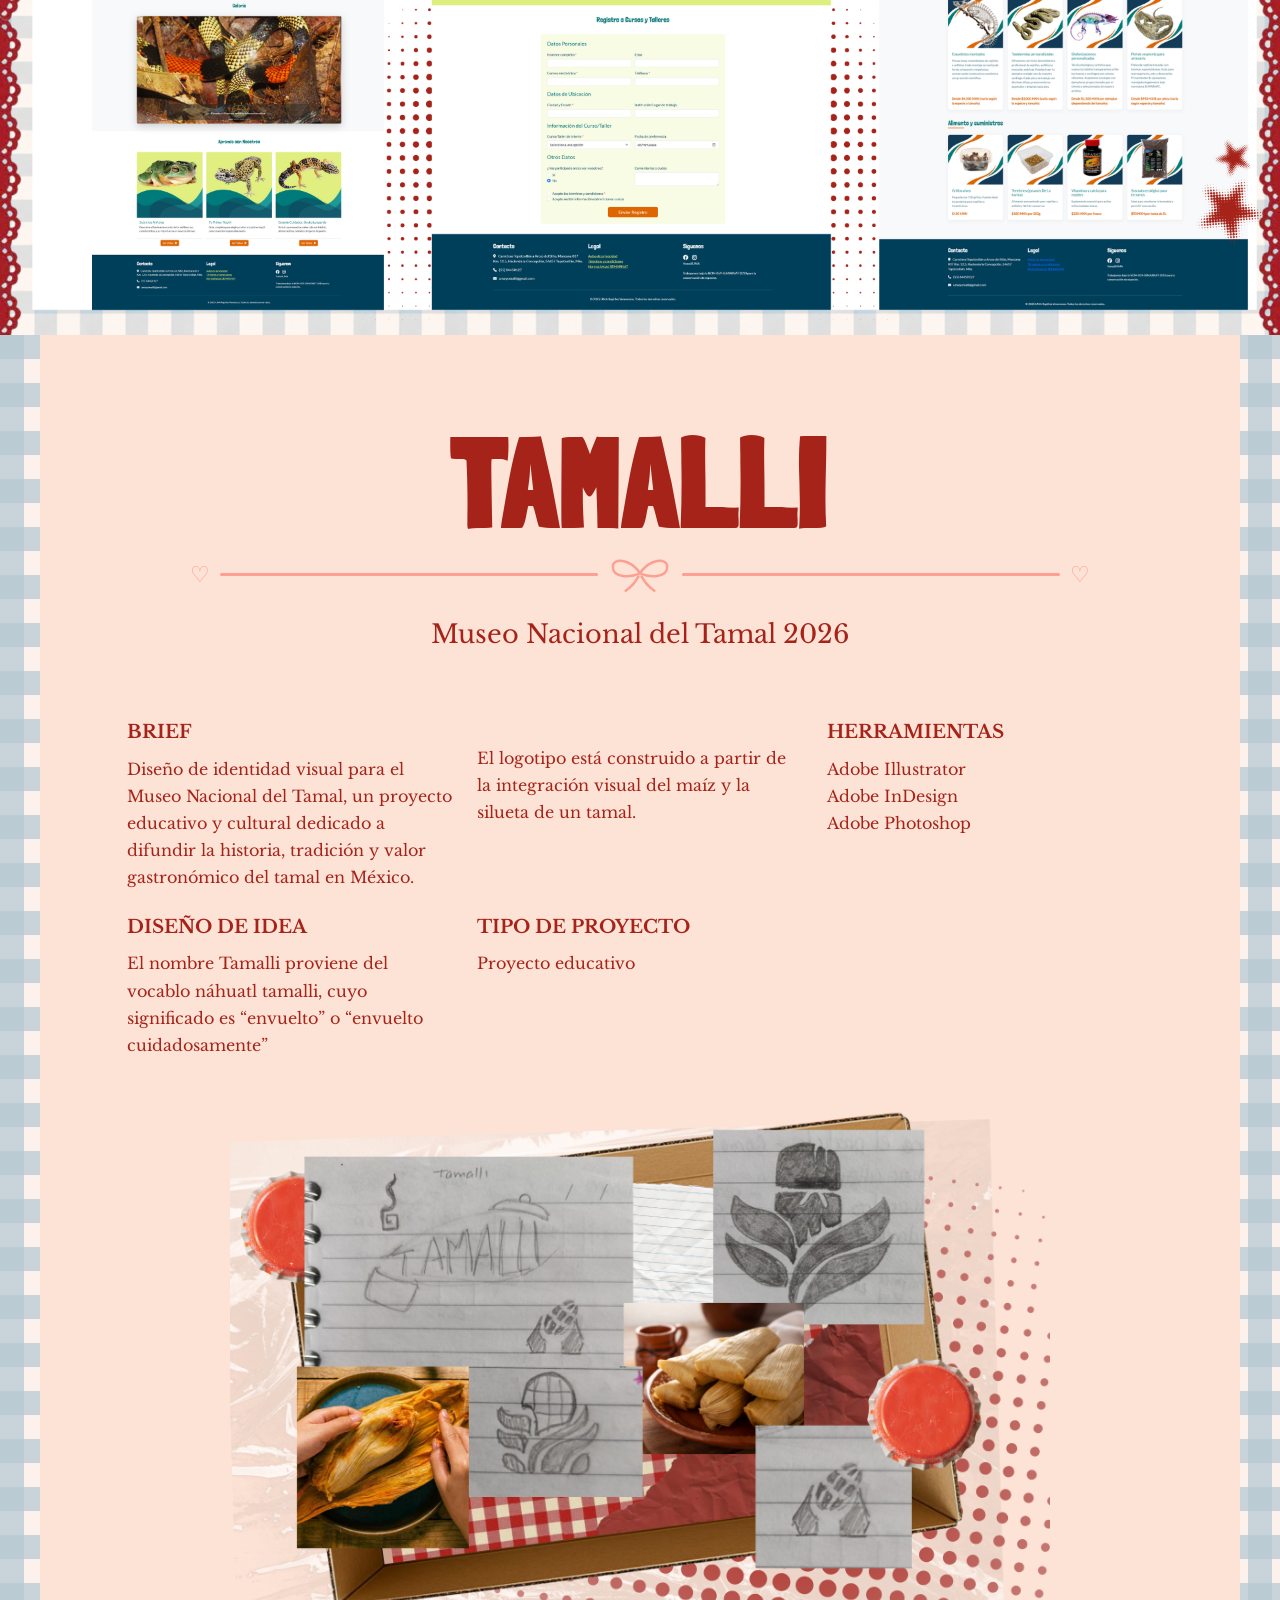
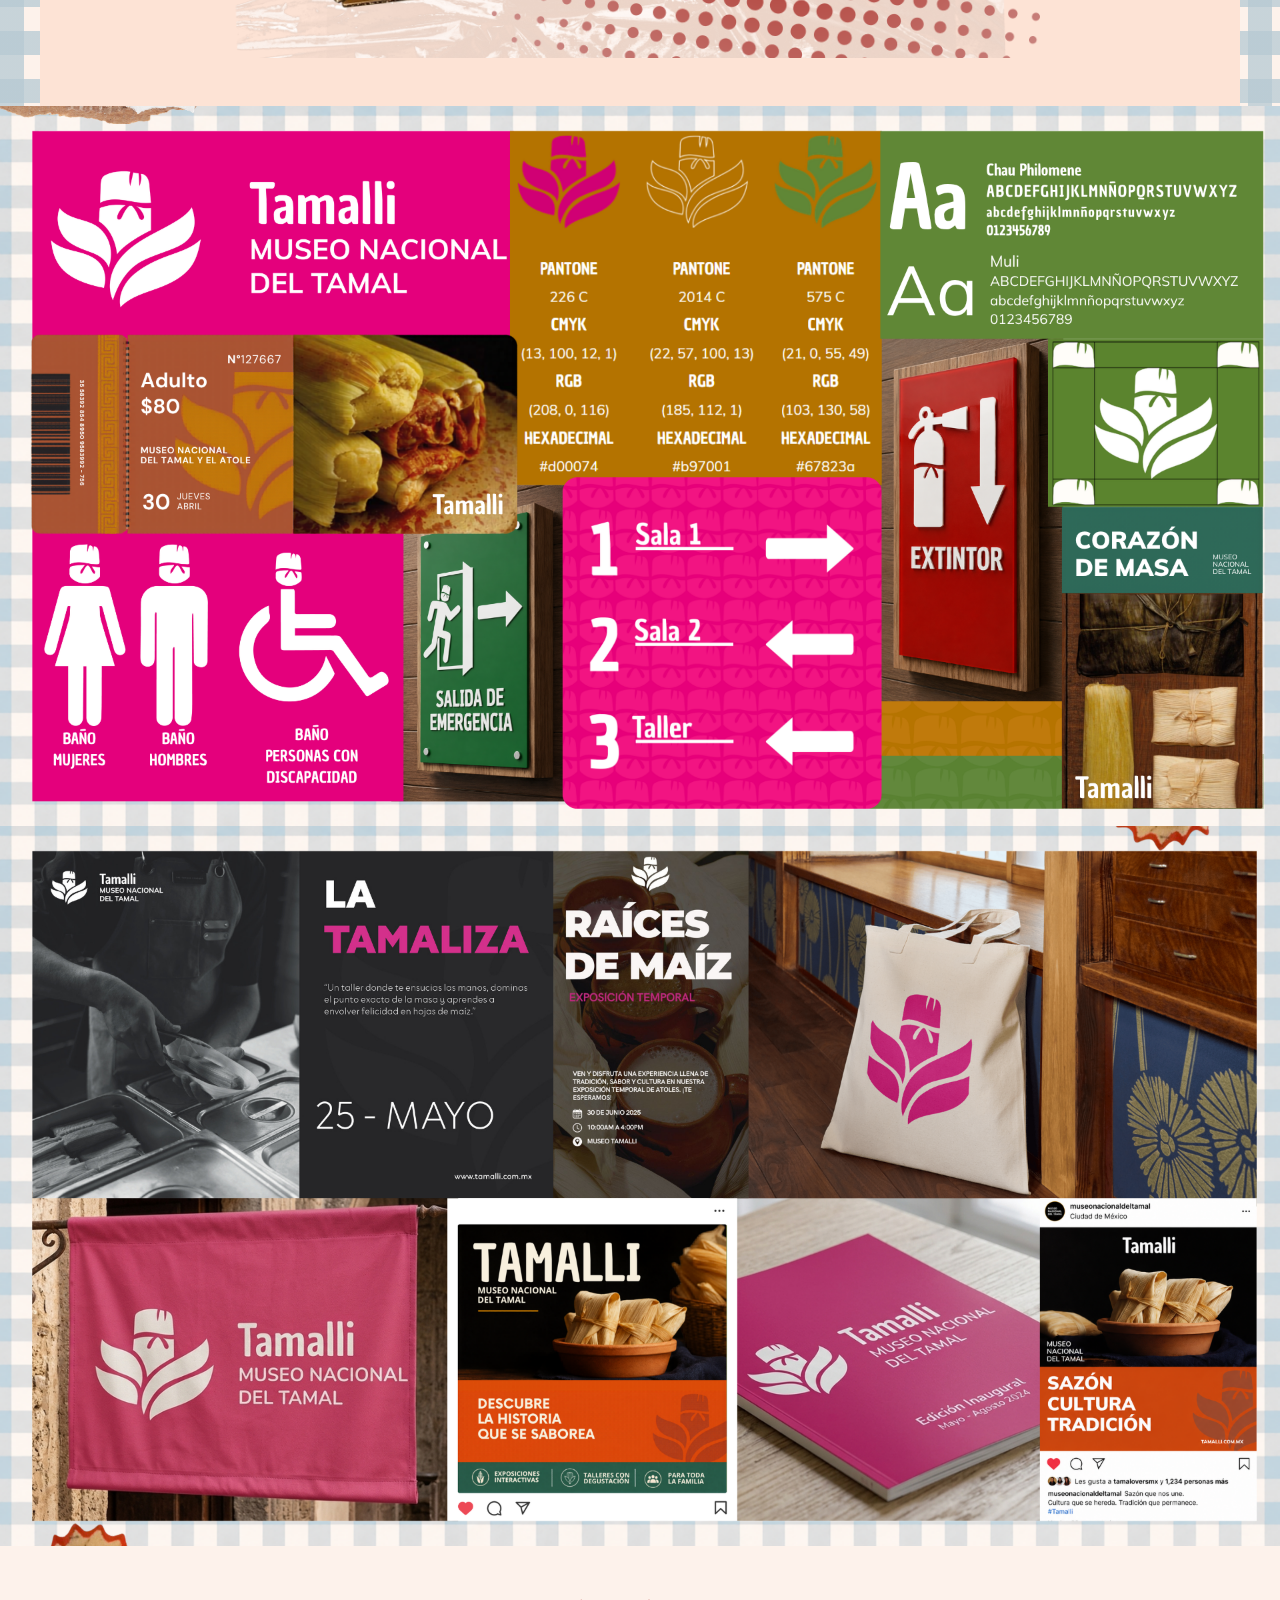
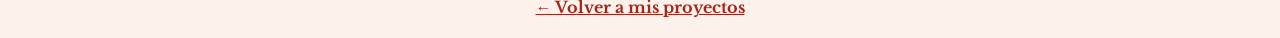
==== commit f6593f0e: "Update branding.html" ====
--- a/branding.html
+++ b/branding.html
@@ -52,7 +52,7 @@
           <span class="linea"></span><span class="corazon">♡</span>
         </div>
 
-        <p class="subtitulo-uma">Unidad de Manejo para la Conservación de la Vida Silvestre (UMA)</p>
+        <p class="subtitulo-uma">Unidad de Manejo para la Conservación de la Vida Silvestre (UMA) 2025</p>
 
         <div class="row g-4 datos">
           <div class="col-md-4">
@@ -126,7 +126,7 @@
           <span class="linea"></span><span class="corazon">♡</span>
         </div>
 
-        <p class="subtitulo-uma">Museo Nacional del Tamal</p>
+        <p class="subtitulo-uma">Museo Nacional del Tamal 2026</p>
 
         <div class="row g-4 datos">
           <div class="col-md-4">
--- a/estilosb.css
+++ b/estilosb.css
@@ -45,7 +45,7 @@
   background-color: var(--durazno);
   border-bottom: 3px dashed var(--rosa);
 }
-.logo-nav { height: 48px; width: auto; display: block; }
+.logo-nav { height: 90px; width: auto; display: block; }
 .barra-menu .nav-link { color: var(--rojo); font-size: 1rem; padding-left: 1rem; padding-right: 1rem; }
 .barra-menu .nav-link:hover { text-decoration: underline wavy var(--rosa); text-underline-offset: 6px; }
 
@@ -292,4 +292,4 @@
   width: 100%;
   height: auto;
   background-color: var(--azul-vichy);   /* se ve mientras no pongas tu imagen */
-}+}
